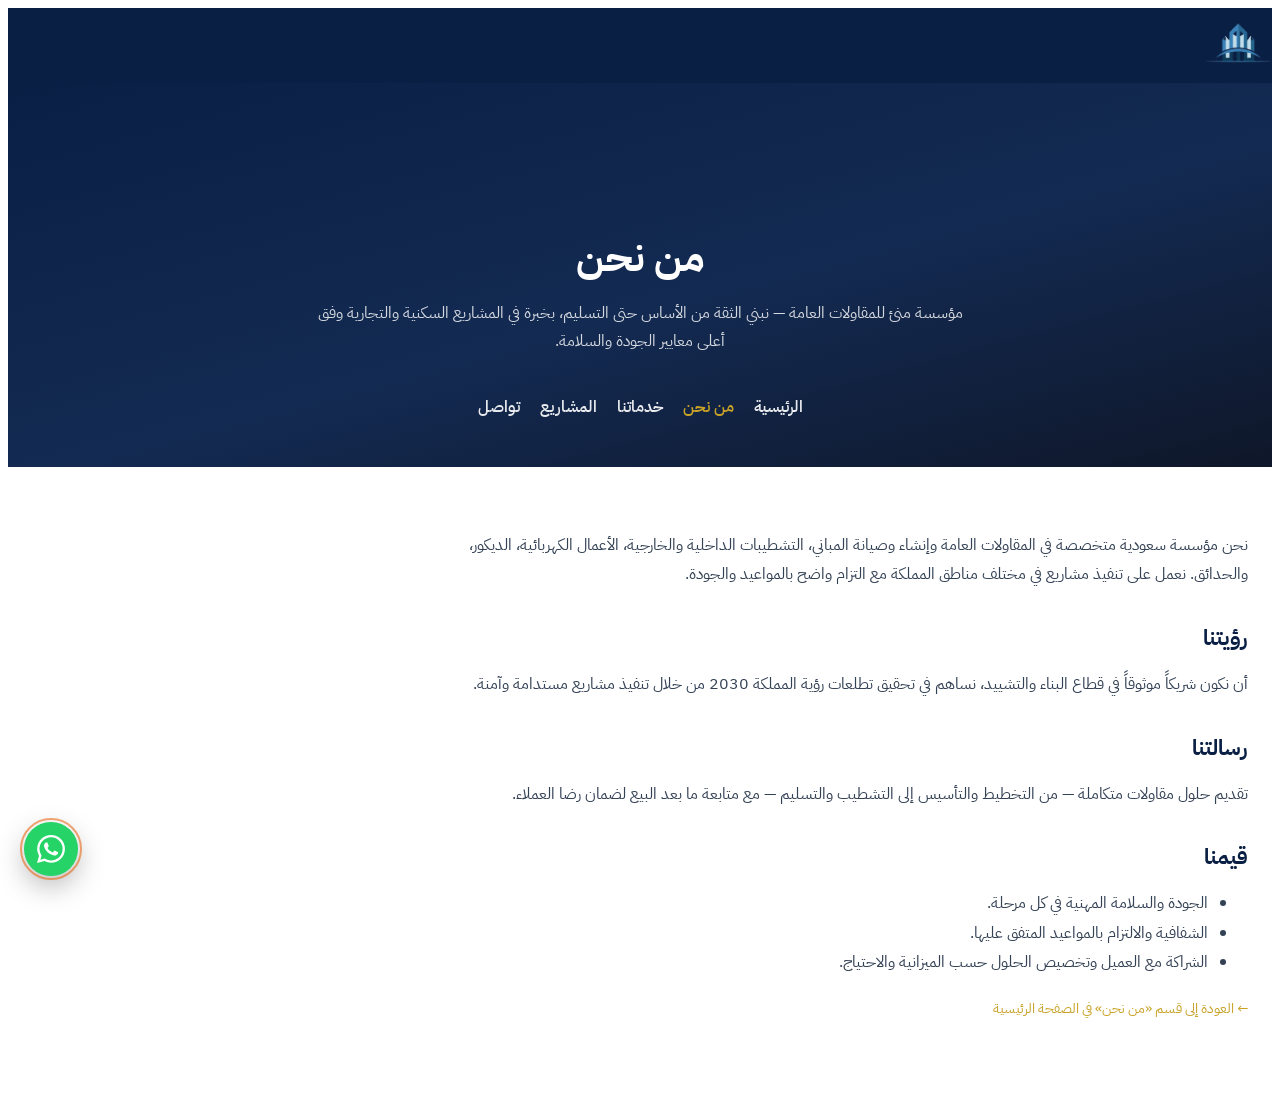
==== about.html @ cb166748 "Update index.html, robots.txt, sitemap.xml, CSS, and JS files for improved structure and accessibili" ====
<!DOCTYPE html>
<html lang="ar" dir="rtl" data-bs-theme="light">
  <head>
    <meta charset="UTF-8">
    <meta name="viewport" content="width=device-width, initial-scale=1">
    <title>من نحن | مؤسسة منئ للمقاولات العامة</title>
    <meta name="description" content="تعرف على مؤسسة منئ للمقاولات العامة — رؤيتنا، رسالتنا، قيمنا، وفريق العمل في المملكة العربية السعودية.">
    <meta name="description" lang="en" content="About Mani Foundation for General Contracting — vision, mission, values, and team in Saudi Arabia.">
    <link rel="canonical" href="about.html">
    <meta property="og:title" content="من نحن — مؤسسة منئ للمقاولات العامة">
    <meta property="og:description" content="شريكك الموثوق في البناء والتشييد — جودة، التزام، وشمولية في الخدمة.">
    <meta property="og:image" content="assets/imgs/munya/project-building-exterior.jpeg">
    <link rel="shortcut icon" type="image/x-icon" href="images/logo.png">
    <link href="https://fonts.googleapis.com/css2?family=IBM+Plex+Sans+Arabic:wght@400;500;600;700&display=swap" rel="stylesheet">
    <link href="assets/css/munya-site.css?v=2.4.1" rel="stylesheet">
    <link href="assets/css/munya-a11y.css?v=1.0.0" rel="stylesheet">
    <link href="assets/css/munya-subpage.css?v=1.0.0" rel="stylesheet">
  </head>
  <body>
    <a class="munya-skip-link" href="#main">تخطي إلى المحتوى الرئيسي</a>
    <header class="munya-sub-header">
      <div class="container-fluid munya-shell munya-sub-header__inner">
        <a class="munya-sub-header__logo" href="index.html">
          <img src="assets/imgs/munya/logo.png" alt="مؤسسة منئ للمقاولات العامة" width="140" height="46" loading="eager">
        </a>
      </div>
    </header>
    <main id="main">
      <section class="munya-page-hero">
        <div class="container munya-shell">
          <h1 class="munya-page-hero__title">من نحن</h1>
          <p class="munya-page-hero__lead">مؤسسة منئ للمقاولات العامة — نبني الثقة من الأساس حتى التسليم، بخبرة في المشاريع السكنية والتجارية وفق أعلى معايير الجودة والسلامة.</p>
          <nav class="munya-subpage-nav" aria-label="صفحات الموقع">
            <a href="index.html">الرئيسية</a>
            <a href="about.html" aria-current="page">من نحن</a>
            <a href="services.html">خدماتنا</a>
            <a href="projects.html">المشاريع</a>
            <a href="contact.html">تواصل</a>
          </nav>
        </div>
      </section>
      <div class="munya-subpage-content">
        <div class="container munya-shell">
          <p>نحن مؤسسة سعودية متخصصة في المقاولات العامة وإنشاء وصيانة المباني، التشطيبات الداخلية والخارجية، الأعمال الكهربائية، الديكور، والحدائق. نعمل على تنفيذ مشاريع في مختلف مناطق المملكة مع التزام واضح بالمواعيد والجودة.</p>
          <h2>رؤيتنا</h2>
          <p>أن نكون شريكاً موثوقاً في قطاع البناء والتشييد، نساهم في تحقيق تطلعات رؤية المملكة 2030 من خلال تنفيذ مشاريع مستدامة وآمنة.</p>
          <h2>رسالتنا</h2>
          <p>تقديم حلول مقاولات متكاملة — من التخطيط والتأسيس إلى التشطيب والتسليم — مع متابعة ما بعد البيع لضمان رضا العملاء.</p>
          <h2>قيمنا</h2>
          <ul>
            <li>الجودة والسلامة المهنية في كل مرحلة.</li>
            <li>الشفافية والالتزام بالمواعيد المتفق عليها.</li>
            <li>الشراكة مع العميل وتخصيص الحلول حسب الميزانية والاحتياج.</li>
          </ul>
          <p><a class="munya-page-hero__back" href="index.html#about">← العودة إلى قسم «من نحن» في الصفحة الرئيسية</a></p>
        </div>
      </div>
    </main>
    <a class="munya-fab-wa munya-wa-link munya-wa-link--prefill" href="https://wa.me/966558533792" target="_blank" rel="noopener noreferrer" aria-label="تواصل عبر واتساب">
      <span class="munya-fab-wa__pulse" aria-hidden="true"></span>
      <svg width="28" height="28" viewBox="0 0 24 24" fill="currentColor" aria-hidden="true"><path d="M17.472 14.382c-.297-.149-1.758-.867-2.03-.967-.273-.099-.471-.148-.67.15-.197.297-.767.966-.94 1.164-.173.199-.347.223-.644.075-.297-.15-1.255-.463-2.39-1.475-.883-.788-1.48-1.761-1.653-2.059-.173-.297-.018-.458.13-.606.134-.133.298-.347.446-.52.149-.174.198-.298.298-.497.099-.198.05-.371-.025-.52-.075-.149-.669-1.612-.916-2.207-.242-.579-.487-.5-.669-.51-.173-.008-.371-.01-.57-.01-.198 0-.52.074-.792.372-.272.297-1.04 1.016-1.04 2.479 0 1.462 1.065 2.875 1.213 3.074.149.198 2.096 3.2 5.077 4.487.709.306 1.262.489 1.694.625.712.227 1.36.195 1.871.118.571-.085 1.758-.719 2.006-1.413.248-.694.248-1.289.173-1.413-.074-.124-.272-.198-.57-.347m-5.421 7.403h-.004a9.87 9.87 0 01-5.031-1.378l-.361-.214-3.741.982.998-3.648-.235-.374a9.86 9.86 0 01-1.51-5.26c.001-5.45 4.436-9.884 9.888-9.884 2.64 0 5.122 1.03 6.988 2.898a9.825 9.825 0 012.893 6.994c-.003 5.45-4.435 9.884-9.884 9.884m8.413-18.297A11.815 11.815 0 0012.05 0C5.495 0 .16 5.335.157 11.892c0 2.096.547 4.142 1.588 5.945L.057 24l6.305-1.654a11.882 11.882 0 005.683 1.448h.005c6.554 0 11.89-5.335 11.893-11.893a11.821 11.821 0 00-3.48-8.413z"/></svg>
    </a>
    <script src="assets/js/vendor/jquery-3.7.1.min.js"></script>
    <script src="assets/js/munya-site.js?v=2.5.1"></script>
  </body>
</html>
---- assets/css/munya-site.css ----
/* Munya General Contracting Establishment — design system (Tailwind-scale tokens) */
:root {
  --munya-primary: #0a1f44;
  --munya-primary-deep: #061528;
  --munya-gold: #c9a227;
  --munya-gold-light: #e8c547;
  --munya-gold-gradient: linear-gradient(135deg, #c9a227, #e8c547);
  --munya-cta: #e85d04;
  --munya-neutral-bg: #f5f5f0;
  --munya-dark: #0d0d0d;
  --munya-accent: var(--munya-gold);
  --munya-accent-dark: #a8841a;
  --munya-navy: var(--munya-primary);
  --munya-navy-deep: var(--munya-primary-deep);
  --munya-muted: #6b7280;
  --munya-font-ar: "IBM Plex Sans Arabic", sans-serif;
  --munya-font-en: "Inter", sans-serif;
  --munya-font: var(--munya-font-ar);
  --munya-shadow-gold: 0 14px 40px rgba(201, 162, 39, 0.38);
  --munya-section-y: clamp(6rem, 10vw, 8rem);
  --munya-shell-max: 80rem;
  --munya-shell-px: 1.5rem;
}

main .container,
.munya-shell.container {
  max-width: var(--munya-shell-max);
  padding-inline: var(--munya-shell-px);
}

.munya-h-section,
.munya-intro__title,
.munya-values__title,
.munya-feature-card__title,
.munya-about__title,
.munya-portfolio__title,
.munya-contact__title,
.munya-contact-dark__title,
.munya-bento__title,
.munya-services__title,
.munya-why__title,
.munya-trust__title {
  font-family: var(--munya-font-ar);
  font-weight: 700;
  font-size: clamp(2rem, 3.5vw, 3.125rem);
  letter-spacing: -0.03em;
  line-height: 1.15;
}

/* Travila template uses Manrope on header links — align with site typography */
.header.munya-header .main-menu li a,
.mobile-header-active .mobile-menu li a,
.mobile-header-active .mobile-header-top .card-info p,
.mobile-header-active .btn-black {
  font-family: var(--munya-font) !important;
}

.munya-logo-img {
  display: block;
  width: auto;
  height: auto;
  max-height: 52px;
  max-width: min(180px, 42vw);
  object-fit: contain;
}

.munya-logo-img--header {
  max-height: 48px;
  max-width: 120px;
}

.munya-logo-img--mobile {
  max-height: 46px;
  max-width: 140px;
}

.munya-logo-img--footer {
  max-height: 58px;
  max-width: 200px;
}

.header .header-logo a,
.mobile-header-logo a {
  line-height: 0;
}

.munya-header .header-logo .logo-text {
  font-weight: 800;
  font-size: 1.05rem;
  line-height: 1.35;
  color: inherit;
  max-width: 220px;
}

/* ——— Header ——— */
.header.munya-header {
  position: fixed;
  top: 0;
  left: 0;
  width: 100%;
  z-index: 1000;
  background: transparent !important;
  border: none !important;
  box-shadow: none !important;
  transition: background 0.35s ease, box-shadow 0.35s ease, border-color 0.35s ease;
}

.header.munya-header .top-bar {
  display: none;
}

.munya-header-main {
  background: transparent;
  transition: background 0.35s ease, backdrop-filter 0.35s ease;
  padding-top: 0.65rem;
  padding-bottom: 0.65rem;
}

.header.munya-header.munya-header--scrolled,
.header.munya-header.stick {
  background: rgba(10, 31, 68, 0.82) !important;
  backdrop-filter: blur(14px) saturate(1.2);
  -webkit-backdrop-filter: blur(14px) saturate(1.2);
  box-shadow: 0 8px 32px rgba(0, 0, 0, 0.28) !important;
  border-bottom: 1px solid rgba(201, 162, 39, 0.22) !important;
}

.header.munya-header.munya-header--scrolled .munya-header-main,
.header.munya-header.stick .munya-header-main {
  background: transparent;
  backdrop-filter: none;
}

.header.munya-header:not(.munya-header--scrolled):not(.stick) .munya-header-main {
  backdrop-filter: blur(12px);
  -webkit-backdrop-filter: blur(12px);
  background: rgba(10, 31, 68, 0.35);
}

.sticky-bar.stick.munya-header {
  background: rgba(10, 31, 68, 0.88) !important;
  backdrop-filter: blur(14px);
}

.munya-brand {
  text-decoration: none;
  color: #fff;
  line-height: 1.25;
}

.munya-brand__icon {
  display: flex;
  align-items: center;
  justify-content: center;
  width: 2.75rem;
  height: 2.75rem;
  border-radius: 0.65rem;
  color: var(--munya-gold-light);
  background: rgba(201, 162, 39, 0.12);
  border: 1px solid rgba(201, 162, 39, 0.35);
  flex-shrink: 0;
}

.munya-icon-building {
  display: block;
}

.munya-brand__logo-fallback {
  display: none !important;
}

.munya-brand__text {
  display: none;
  font-family: var(--munya-font-ar);
  font-weight: 700;
  font-size: 1.05rem;
  color: #fff;
  line-height: 1.35;
  max-width: 11rem;
  letter-spacing: -0.02em;
}

.munya-brand__sub {
  display: block;
  font-weight: 500;
  font-size: 0.8125rem;
  color: rgba(255, 255, 255, 0.82);
}

@media (min-width: 576px) {
  .munya-brand__text {
    display: block;
  }
}

.munya-header .header-logo a.munya-brand {
  line-height: 1.25;
}

.munya-nav.main-menu > li > a {
  font-family: var(--munya-font-ar) !important;
  font-weight: 500 !important;
  font-size: 0.9375rem !important;
  color: rgba(255, 255, 255, 0.92) !important;
  letter-spacing: -0.01em;
}

.munya-nav.main-menu > li > a:hover,
.munya-nav.main-menu > li > a.active {
  color: var(--munya-accent) !important;
}

.munya-header-actions {
  display: flex;
  align-items: center;
  gap: 12px;
  flex-shrink: 0;
}

.munya-btn-cta {
  font-family: var(--munya-font-ar);
  font-weight: 600;
  font-size: 0.875rem;
  padding: 0.7rem 1.35rem;
  border-radius: 999px;
  background: var(--munya-gold-gradient);
  color: var(--munya-primary-deep) !important;
  border: 1px solid rgba(255, 255, 255, 0.12);
  text-decoration: none;
  white-space: nowrap;
  transition: transform 0.25s ease, box-shadow 0.25s ease, filter 0.25s ease;
  box-shadow: 0 4px 18px rgba(201, 162, 39, 0.25);
}

.munya-btn-cta:hover {
  color: var(--munya-dark) !important;
  transform: translateY(-3px);
  box-shadow: var(--munya-shadow-gold);
  filter: brightness(1.05);
}

html[dir="rtl"] .header.munya-header .main-header .header-right {
  min-width: 0 !important;
  width: auto !important;
}

/* ——— Hero ——— */
.munya-hero {
  position: relative;
  min-height: 100vh;
  min-height: 100svh;
  display: flex;
  align-items: center;
  overflow: hidden;
  margin: 0;
  padding: 0;
}

.munya-hero__bg {
  position: absolute;
  inset: 0;
  background-size: cover;
  background-position: center;
  background-repeat: no-repeat;
  transform: scale(1);
}

.munya-hero__overlay {
  position: absolute;
  inset: 0;
  background:
    linear-gradient(to top, rgba(13, 13, 13, 0.95) 0%, rgba(13, 13, 13, 0.55) 38%, rgba(10, 31, 68, 0.35) 100%),
    linear-gradient(115deg, rgba(10, 31, 68, 0.75) 0%, rgba(10, 31, 68, 0.25) 55%, transparent 100%);
}

.munya-hero__pattern {
  position: absolute;
  inset: 0;
  z-index: 1;
  opacity: 0.05;
  pointer-events: none;
}

.munya-hero__content {
  position: relative;
  z-index: 2;
  text-align: right;
  padding-top: clamp(6rem, 14vh, 9rem);
  padding-bottom: clamp(4.5rem, 10vh, 6rem);
  max-width: 46rem;
  margin-inline-start: 0;
  margin-inline-end: auto;
}

.munya-hero__eyebrow,
.munya-hero__badge {
  font-family: var(--munya-font-ar);
  font-size: 0.8125rem;
  font-weight: 500;
  letter-spacing: 0.01em;
  color: var(--munya-gold-light);
  margin-bottom: 1.25rem;
}

.munya-hero__badge {
  display: inline-flex;
  align-items: center;
  padding: 0.45rem 0.9rem;
  border-radius: 999px;
  background: rgba(10, 31, 68, 0.55);
  border: 1px solid rgba(201, 162, 39, 0.45);
  backdrop-filter: blur(6px);
}

.munya-hero__title {
  font-family: var(--munya-font-ar);
  font-size: clamp(2.25rem, 5.5vw, 4rem);
  font-weight: 700;
  line-height: 1.12;
  letter-spacing: -0.035em;
  color: #fff;
  margin-bottom: 1.5rem;
  max-width: 14ch;
}

.munya-hero__title::after {
  content: "";
  display: block;
  width: 5rem;
  height: 4px;
  margin-top: 1.25rem;
  border-radius: 999px;
  background: var(--munya-gold-gradient);
}

.munya-hero__lead {
  font-family: var(--munya-font-ar);
  font-weight: 400;
  font-size: clamp(1rem, 2vw, 1.125rem);
  line-height: 1.85;
  color: rgba(255, 255, 255, 0.88);
  margin-bottom: 2.25rem;
  max-width: 38rem;
}

.munya-hero__actions {
  display: flex;
  flex-wrap: wrap;
  gap: 0.75rem 1rem;
  align-items: center;
}

.munya-btn-primary {
  font-family: var(--munya-font-ar);
  font-weight: 600;
  font-size: 0.9375rem;
  padding: 0.9rem 1.75rem;
  border-radius: 999px;
  background: var(--munya-gold-gradient);
  color: var(--munya-primary-deep) !important;
  border: 1px solid rgba(255, 255, 255, 0.1);
  text-decoration: none;
  transition: transform 0.25s ease, box-shadow 0.25s ease;
  box-shadow: 0 6px 22px rgba(201, 162, 39, 0.3);
}

.munya-btn-primary:hover {
  color: var(--munya-dark) !important;
  transform: translateY(-3px);
  box-shadow: var(--munya-shadow-gold);
}

.munya-btn-outline {
  font-family: var(--munya-font-ar);
  font-weight: 600;
  font-size: 0.9375rem;
  padding: 0.85rem 1.65rem;
  border-radius: 999px;
  background: transparent;
  color: #fff !important;
  border: 1.5px solid var(--munya-gold);
  text-decoration: none;
  transition: border-color 0.2s ease, background 0.2s ease, transform 0.2s ease;
}

.munya-btn-outline:hover {
  border-color: var(--munya-gold-light);
  background: rgba(201, 162, 39, 0.12);
  color: #fff !important;
  transform: translateY(-2px);
}

.munya-scroll-indicator {
  position: absolute;
  z-index: 3;
  bottom: 1.75rem;
  left: 50%;
  transform: translateX(-50%);
  display: flex;
  flex-direction: column;
  align-items: center;
  gap: 0.35rem;
  color: rgba(255, 255, 255, 0.75);
  text-decoration: none;
  transition: color 0.2s ease, transform 0.2s ease;
  animation: munya-scroll-bob 2.2s ease-in-out infinite;
}

.munya-scroll-indicator:hover {
  color: var(--munya-gold-light);
}

.munya-scroll-indicator__line {
  width: 1px;
  height: 2.5rem;
  background: linear-gradient(to bottom, transparent, rgba(201, 162, 39, 0.85));
}

@keyframes munya-scroll-bob {
  0%,
  100% {
    transform: translateX(-50%) translateY(0);
  }
  50% {
    transform: translateX(-50%) translateY(6px);
  }
}

.munya-fab-wa {
  position: fixed;
  z-index: 1100;
  bottom: 1.5rem;
  left: 1.5rem;
  width: 3.35rem;
  height: 3.35rem;
  border-radius: 50%;
  display: flex;
  align-items: center;
  justify-content: center;
  background: #25d366;
  color: #fff;
  box-shadow: 0 10px 28px rgba(0, 0, 0, 0.28);
  text-decoration: none;
  transition: transform 0.2s ease, box-shadow 0.2s ease;
}

.munya-fab-wa:hover {
  transform: scale(1.06);
  box-shadow: 0 14px 36px rgba(37, 211, 102, 0.45);
  color: #fff;
}

.munya-fab-wa__pulse {
  position: absolute;
  inset: -4px;
  border-radius: 50%;
  border: 2px solid rgba(232, 93, 4, 0.55);
  animation: munya-wa-pulse 2s ease-out infinite;
  pointer-events: none;
}

@keyframes munya-wa-pulse {
  0% {
    transform: scale(1);
    opacity: 0.85;
  }
  100% {
    transform: scale(1.35);
    opacity: 0;
  }
}

@media (max-width: 575px) {
  .munya-hero__actions {
    flex-direction: column;
    align-items: stretch;
  }

  .munya-btn-primary,
  .munya-btn-outline {
    text-align: center;
    justify-content: center;
  }
}

.munya-stat-bar {
  display: flex;
  flex-wrap: wrap;
  gap: 1.5rem 2.5rem;
  margin-top: 2rem;
}

.munya-stat-bar .stat-item strong {
  display: block;
  font-size: 1.75rem;
  color: var(--munya-accent);
}

.munya-section {
  padding: var(--munya-section-y) 0;
}

.munya-section--band {
  background-color: var(--bs-background-2);
}

.munya-section-head {
  margin-bottom: 2.5rem;
}

.munya-section-lead {
  max-width: 46rem;
  margin-inline: auto;
  line-height: 1.85;
}

/* Introduction */
.munya-intro {
  background: var(--munya-neutral-bg);
  border-top: 1px solid rgba(10, 31, 68, 0.06);
  border-bottom: 1px solid rgba(10, 31, 68, 0.06);
}

[data-bs-theme="dark"] .munya-intro {
  background: var(--munya-neutral-bg);
  border-top-color: rgba(10, 31, 68, 0.08);
  border-bottom-color: rgba(10, 31, 68, 0.08);
}

.munya-intro .neutral-1000 {
  color: #0f172a !important;
}

.munya-intro__title {
  font-family: var(--munya-font-ar);
  font-weight: 700;
  font-size: clamp(2rem, 3.5vw, 3.125rem);
  letter-spacing: -0.03em;
  line-height: 1.15;
  margin: 1.15rem 0 1.75rem;
  max-width: 18ch;
}

.munya-intro__points {
  list-style: none;
  margin: 0 0 1.5rem;
  padding: 0;
  display: flex;
  flex-direction: column;
  gap: 1.25rem;
}

.munya-intro__points li {
  display: flex;
  align-items: flex-start;
  gap: 1rem;
  text-align: right;
}

.munya-intro__icon {
  flex-shrink: 0;
  display: flex;
  align-items: center;
  justify-content: center;
  width: 44px;
  height: 44px;
  border-radius: 12px;
  background: rgba(201, 162, 39, 0.14);
  color: #9a7518;
}

.munya-intro__label {
  display: block;
  font-family: var(--munya-font-ar);
  font-weight: 700;
  font-size: 1rem;
  color: #0f172a;
  margin-bottom: 0.25rem;
}

.munya-intro__points p {
  font-family: var(--munya-font-ar);
  font-size: 1.125rem;
  line-height: 1.65;
  color: #475569;
}

.munya-intro__signoff {
  font-family: "Cairo", "Tajawal", sans-serif;
  font-size: 0.9375rem;
  color: #64748b;
  margin: 0;
  padding-top: 0.5rem;
  border-top: 1px solid rgba(15, 23, 42, 0.08);
  max-width: 20rem;
}

.munya-intro__media {
  margin: 0;
  border-radius: 16px;
  overflow: hidden;
  box-shadow: 0 20px 50px rgba(15, 23, 42, 0.12);
  aspect-ratio: 4 / 3;
}

.munya-intro__media img {
  width: 100%;
  height: 100%;
  object-fit: cover;
  display: block;
}

@media (max-width: 991px) {
  .munya-intro__title {
    max-width: none;
  }

  .munya-intro__media {
    margin-top: 0.5rem;
  }
}

/* Values — horizontal scroll (contained) / grid on wide screens */
.munya-values {
  background: #ffffff;
  border-top: 1px solid rgba(10, 31, 68, 0.06);
  padding-bottom: calc(var(--munya-section-y) * 0.85);
  overflow-x: clip;
  max-width: 100%;
}

.munya-values__eyebrow {
  display: inline-block;
  font-family: var(--munya-font-ar);
  font-size: 0.8125rem;
  font-weight: 600;
  letter-spacing: 0.06em;
  text-transform: uppercase;
  color: var(--munya-gold);
  margin-bottom: 0.5rem;
}

.munya-values__head {
  margin-bottom: 2.75rem;
}

.munya-values__title {
  font-family: var(--munya-font-ar);
  font-weight: 700;
  font-size: clamp(2rem, 3.5vw, 3.125rem);
  letter-spacing: -0.03em;
  line-height: 1.15;
  color: var(--munya-navy);
  margin: 1.15rem 0 0.65rem;
}

.munya-values__subtitle {
  font-family: var(--munya-font-ar);
  font-size: 1.125rem;
  color: #64748b;
  margin: 0 auto;
  max-width: 28rem;
}

.munya-values-scroll {
  overflow-x: auto;
  overflow-y: hidden;
  -webkit-overflow-scrolling: touch;
  scroll-snap-type: x proximity;
  scroll-padding-inline: var(--munya-shell-px);
  padding-bottom: 0.5rem;
  margin-top: 0.5rem;
  scrollbar-width: thin;
  scrollbar-color: rgba(201, 162, 39, 0.5) transparent;
  width: 100%;
  max-width: 100%;
}

.munya-values-scroll__track {
  display: flex;
  gap: 1.25rem;
  padding-inline: max(var(--munya-shell-px), calc((100% - var(--munya-shell-max)) / 2 + var(--munya-shell-px)));
  padding-block: 0.25rem 1rem;
  width: max-content;
  min-width: min(100%, max-content);
}

.munya-value-slide {
  position: relative;
  flex: 0 0 min(320px, 82vw);
  scroll-snap-align: start;
  background: var(--munya-neutral-bg);
  border: 1px solid rgba(10, 31, 68, 0.08);
  border-radius: 1.25rem;
  padding: 2rem 1.75rem 1.75rem;
  text-align: right;
  transition: transform 0.28s ease, box-shadow 0.28s ease, border-color 0.28s ease;
  box-shadow: 0 8px 28px rgba(10, 31, 68, 0.06);
  overflow: hidden;
}

.munya-value-slide::after {
  content: "";
  position: absolute;
  inset-inline: 1.75rem;
  bottom: 0;
  height: 3px;
  border-radius: 3px 3px 0 0;
  background: var(--munya-gold-gradient);
  transform: scaleX(0);
  transform-origin: center;
  transition: transform 0.28s ease;
}

.munya-value-slide:hover {
  transform: translateY(-6px);
  box-shadow: 0 20px 48px rgba(10, 31, 68, 0.12);
  border-color: rgba(201, 162, 39, 0.35);
}

.munya-value-slide:hover::after {
  transform: scaleX(1);
}

.munya-value-slide__num {
  position: absolute;
  top: 0.75rem;
  inset-inline-start: 1rem;
  font-family: var(--munya-font-en);
  font-size: 3.5rem;
  font-weight: 700;
  line-height: 1;
  color: rgba(10, 31, 68, 0.06);
  pointer-events: none;
  user-select: none;
}

.munya-value-slide__icon {
  display: inline-flex;
  align-items: center;
  justify-content: center;
  width: 3rem;
  height: 3rem;
  border-radius: 0.75rem;
  margin-bottom: 1.15rem;
  background: rgba(201, 162, 39, 0.14);
  color: var(--munya-gold);
}

.munya-value-slide__title {
  font-family: var(--munya-font-ar);
  font-weight: 700;
  font-size: 1.25rem;
  color: var(--munya-primary);
  margin: 0 0 0.65rem;
  position: relative;
  z-index: 1;
}

.munya-value-slide__text {
  font-family: var(--munya-font-ar);
  font-size: 0.9875rem;
  line-height: 1.7;
  color: #475569;
  position: relative;
  z-index: 1;
}

.munya-values-scroll__hint {
  display: none;
  text-align: center;
  font-family: var(--munya-font-ar);
  font-size: 0.8125rem;
  color: #94a3b8;
  margin: 0;
  padding-bottom: 0.5rem;
}

@media (max-width: 767px) {
  .munya-values-scroll__hint {
    display: block;
  }
}

@media (min-width: 1280px) {
  .munya-values-scroll {
    overflow-x: visible;
    max-width: var(--munya-shell-max);
    margin-inline: auto;
    padding-inline: var(--munya-shell-px);
    scroll-snap-type: none;
  }

  .munya-values-scroll__track {
    display: grid;
    grid-template-columns: repeat(5, minmax(0, 1fr));
    gap: 1rem;
    width: 100%;
    padding-inline: 0;
  }

  .munya-value-slide {
    flex: unset;
    min-width: 0;
  }

  .munya-values-scroll__hint {
    display: none !important;
  }
}

@media (min-width: 992px) and (max-width: 1279px) {
  .munya-value-slide {
    flex: 0 0 min(280px, 38vw);
  }
}

/* Team — tabs */
.munya-team {
  background: var(--munya-neutral-bg);
  border-top: 1px solid rgba(10, 31, 68, 0.06);
}

.munya-team__title {
  font-family: var(--munya-font-ar);
  font-weight: 700;
  font-size: clamp(2rem, 3.5vw, 3.125rem);
  letter-spacing: -0.03em;
  color: var(--munya-primary);
  margin: 0 0 2rem;
}

.munya-tabs__list {
  display: flex;
  flex-wrap: wrap;
  gap: 0.5rem;
  justify-content: center;
  margin-bottom: 2rem;
  padding: 0.35rem;
  border-radius: 999px;
  background: rgba(10, 31, 68, 0.06);
  width: fit-content;
  margin-inline: auto;
}

.munya-tabs__tab {
  font-family: var(--munya-font-ar);
  font-weight: 600;
  font-size: 0.9375rem;
  padding: 0.65rem 1.35rem;
  border: none;
  border-radius: 999px;
  background: transparent;
  color: #64748b;
  cursor: pointer;
  transition: background 0.2s ease, color 0.2s ease, box-shadow 0.2s ease;
}

.munya-tabs__tab[aria-selected="true"] {
  background: #ffffff;
  color: var(--munya-primary);
  box-shadow: 0 4px 16px rgba(10, 31, 68, 0.1);
}

.munya-tabs__panel {
  max-width: 42rem;
  margin-inline: auto;
  text-align: right;
}

.munya-mgmt-list {
  list-style: none;
  margin: 0;
  padding: 0;
  counter-reset: munya-mgmt;
}

.munya-mgmt-list li {
  counter-increment: munya-mgmt;
  position: relative;
  padding: 1.1rem 0 1.1rem 0;
  padding-inline-start: 3.25rem;
  font-family: var(--munya-font-ar);
  font-size: 1.0625rem;
  line-height: 1.65;
  color: #334155;
  border-bottom: 1px solid rgba(10, 31, 68, 0.08);
}

.munya-mgmt-list li::before {
  content: counter(munya-mgmt, decimal-leading-zero);
  position: absolute;
  inset-inline-start: 0;
  top: 50%;
  transform: translateY(-50%);
  width: 2.25rem;
  height: 2.25rem;
  display: flex;
  align-items: center;
  justify-content: center;
  border-radius: 50%;
  font-family: var(--munya-font-en);
  font-size: 0.8125rem;
  font-weight: 700;
  color: var(--munya-primary);
  background: rgba(201, 162, 39, 0.18);
  border: 1px solid rgba(201, 162, 39, 0.35);
}

.munya-team-emp__tagline {
  font-family: var(--munya-font-ar);
  font-weight: 700;
  font-size: 1.125rem;
  color: var(--munya-gold);
  margin-bottom: 1.5rem;
  text-align: center;
}

.munya-emp-grid {
  list-style: none;
  margin: 0;
  padding: 0;
  display: grid;
  grid-template-columns: repeat(2, minmax(0, 1fr));
  gap: 1rem;
}

.munya-emp-grid__item {
  display: flex;
  flex-direction: column;
  align-items: flex-start;
  gap: 0.75rem;
  padding: 1.25rem;
  border-radius: 1rem;
  background: #ffffff;
  border: 1px solid rgba(10, 31, 68, 0.08);
  font-family: var(--munya-font-ar);
  font-size: 0.9375rem;
  line-height: 1.6;
  color: #475569;
}

.munya-emp-grid__icon {
  display: flex;
  align-items: center;
  justify-content: center;
  width: 2.75rem;
  height: 2.75rem;
  border-radius: 0.65rem;
  background: rgba(10, 31, 68, 0.06);
  color: var(--munya-gold);
}

@media (max-width: 575px) {
  .munya-emp-grid {
    grid-template-columns: 1fr;
  }
}

.munya-feature-card {
  background: #ffffff;
  border-radius: 16px;
  padding: clamp(1.75rem, 3vw, 2.5rem);
  text-align: right;
  border: 1px solid rgba(10, 22, 40, 0.08);
  box-shadow: 0 10px 36px rgba(10, 22, 40, 0.06);
  height: 100%;
}

.munya-feature-card__title {
  font-family: var(--munya-font-ar);
  font-weight: 800;
  font-size: clamp(1.375rem, 2.5vw, 1.75rem);
  color: var(--munya-navy);
  margin: 0 0 0.75rem;
  padding-bottom: 0.65rem;
  position: relative;
  display: inline-block;
}

.munya-feature-card__title::after {
  content: "";
  position: absolute;
  inset-inline-start: 0;
  bottom: 0;
  width: 3rem;
  height: 3px;
  border-radius: 3px;
  background: var(--munya-accent);
}

.munya-feature-card__tagline {
  font-family: var(--munya-font-ar);
  font-size: 1rem;
  font-weight: 500;
  color: #64748b;
  margin: -0.25rem 0 1.25rem;
}

.munya-icon-list {
  list-style: none;
  margin: 1.25rem 0 0;
  padding: 0;
  display: flex;
  flex-direction: column;
  gap: 0.85rem;
}

.munya-icon-list li {
  display: flex;
  align-items: center;
  gap: 0.75rem;
  font-family: var(--munya-font-ar);
  font-size: 1.0625rem;
  font-weight: 500;
  color: #334155;
  line-height: 1.4;
}

.munya-icon-list__icon {
  flex-shrink: 0;
  display: inline-flex;
  align-items: center;
  justify-content: center;
  width: 36px;
  height: 36px;
  border-radius: 10px;
  background: rgba(10, 22, 40, 0.06);
  color: var(--munya-navy);
}

/* Bento — why clients trust us */
.munya-bento-section {
  background: var(--munya-neutral-bg);
  border-top: 1px solid rgba(10, 31, 68, 0.06);
}

.munya-bento__head {
  margin-bottom: clamp(2rem, 4vw, 3rem);
}

.munya-bento__title {
  font-family: var(--munya-font-ar);
  font-weight: 700;
  font-size: clamp(2rem, 3.5vw, 3.125rem);
  letter-spacing: -0.03em;
  color: var(--munya-primary);
  margin: 0 0 0.65rem;
}

.munya-bento__subtitle {
  font-family: var(--munya-font-ar);
  font-size: 1.0625rem;
  line-height: 1.7;
  color: #64748b;
  margin: 0 auto;
  max-width: 36rem;
}

.munya-bento {
  display: grid;
  grid-template-columns: repeat(12, minmax(0, 1fr));
  gap: 1.15rem;
}

.munya-bento__tile {
  border-radius: 1.25rem;
  overflow: hidden;
  min-height: 11rem;
}

.munya-bento__tile--lg {
  grid-column: 1 / -1;
  min-height: clamp(240px, 38vw, 320px);
}

.munya-bento__tile--sm {
  grid-column: span 6;
  display: flex;
  flex-direction: column;
  justify-content: flex-end;
  text-align: right;
  padding: 1.5rem 1.35rem;
  background: #ffffff;
  border: 1px solid rgba(10, 31, 68, 0.08);
  box-shadow: 0 12px 36px rgba(10, 31, 68, 0.06);
  transition: transform 0.28s ease, box-shadow 0.28s ease, border-color 0.28s ease;
}

.munya-bento__tile--sm:hover {
  transform: translateY(-5px);
  border-color: rgba(201, 162, 39, 0.45);
  box-shadow: 0 20px 48px rgba(10, 31, 68, 0.12);
}

.munya-bento__visual {
  position: relative;
  width: 100%;
  height: 100%;
  min-height: inherit;
}

.munya-bento__visual img {
  position: absolute;
  inset: 0;
  width: 100%;
  height: 100%;
  object-fit: cover;
  transition: transform 0.6s ease;
}

.munya-bento__tile--lg:hover .munya-bento__visual img {
  transform: scale(1.05);
}

.munya-bento__shade {
  position: absolute;
  inset: 0;
  background: linear-gradient(to top, rgba(13, 13, 13, 0.88) 0%, rgba(10, 31, 68, 0.35) 55%, transparent 100%);
}

.munya-bento__content {
  position: absolute;
  inset-inline: 0;
  bottom: 0;
  z-index: 1;
  padding: 1.75rem 1.5rem;
  text-align: right;
}

.munya-bento__heading {
  font-family: var(--munya-font-ar);
  font-weight: 700;
  font-size: clamp(1.15rem, 2vw, 1.45rem);
  color: #ffffff;
  margin: 0 0 0.4rem;
}

.munya-bento__tile--sm .munya-bento__heading {
  color: var(--munya-primary);
}

.munya-bento__text {
  font-family: var(--munya-font-ar);
  font-size: 0.9375rem;
  line-height: 1.6;
  color: rgba(255, 255, 255, 0.88);
}

.munya-bento__tile--sm .munya-bento__text {
  color: #475569;
}

.munya-bento__icon {
  display: inline-flex;
  margin-bottom: auto;
  padding-bottom: 1rem;
  color: var(--munya-gold);
}

@media (min-width: 992px) {
  .munya-bento__tile--quality {
    grid-column: 1 / 9;
    grid-row: 1;
  }

  .munya-bento__tile--deadline {
    grid-column: 9 / 13;
    grid-row: 1;
  }

  .munya-bento__tile--after {
    grid-column: 1 / 9;
    grid-row: 2;
  }

  .munya-bento__tile--custom {
    grid-column: 9 / 13;
    grid-row: 2;
  }

  .munya-bento__tile--sm {
    min-height: 13.5rem;
  }
}

@media (hover: none) {
  .munya-service-card__cta {
    opacity: 1;
    transform: none;
  }
}

@media (max-width: 575px) {
  .munya-bento__tile--sm {
    grid-column: 1 / -1;
  }
}

/* Services — 3×2 grid */
.munya-services {
  background: #ffffff;
  border-top: 1px solid rgba(10, 31, 68, 0.06);
}

.munya-services__eyebrow {
  display: inline-block;
  font-family: var(--munya-font-ar);
  font-size: 0.8125rem;
  font-weight: 600;
  color: var(--munya-gold);
  margin-bottom: 0.5rem;
}

.munya-services__title {
  margin: 0 0 0.65rem;
  color: var(--munya-primary);
}

.munya-services__lead {
  font-family: var(--munya-font-ar);
  font-size: 1.0625rem;
  color: #64748b;
  max-width: 34rem;
  margin: 0 auto 2.5rem;
  line-height: 1.7;
}

.munya-services__grid {
  display: grid;
  grid-template-columns: repeat(3, minmax(0, 1fr));
  gap: 1.15rem;
}

.munya-service-card {
  position: relative;
  border-radius: 1.15rem;
  min-height: 15.5rem;
  overflow: hidden;
  isolation: isolate;
}

.munya-service-card__bg {
  position: absolute;
  inset: 0;
  z-index: 0;
  background-image: var(--munya-svc-bg);
  background-size: cover;
  background-position: center;
  opacity: 0;
  transform: scale(1.08);
  transition: opacity 0.45s ease, transform 0.55s ease;
}

.munya-service-card::after {
  content: "";
  position: absolute;
  inset: 0;
  z-index: 1;
  background: linear-gradient(145deg, rgba(10, 31, 68, 0.92), rgba(13, 13, 13, 0.75));
  opacity: 0;
  transition: opacity 0.4s ease;
}

.munya-service-card:hover .munya-service-card__bg {
  opacity: 1;
  transform: scale(1);
}

.munya-service-card:hover::after {
  opacity: 0.72;
}

.munya-service-card__body {
  position: relative;
  z-index: 2;
  display: flex;
  flex-direction: column;
  align-items: flex-start;
  height: 100%;
  padding: 1.45rem 1.35rem;
  text-align: right;
  background: var(--munya-neutral-bg);
  border: 1px solid rgba(10, 31, 68, 0.08);
  border-radius: 1.15rem;
  transition: transform 0.4s ease, background 0.4s ease, border-color 0.4s ease, color 0.35s ease;
}

.munya-service-card:hover .munya-service-card__body {
  background: transparent;
  border-color: rgba(201, 162, 39, 0.35);
  transform: translateY(-6px);
  color: #fff;
}

.munya-service-card__icon {
  display: inline-flex;
  align-items: center;
  justify-content: center;
  width: 3rem;
  height: 3rem;
  border-radius: 0.75rem;
  margin-bottom: 1rem;
  background: rgba(201, 162, 39, 0.16);
  color: var(--munya-gold);
  transition: background 0.35s ease, color 0.35s ease;
}

.munya-service-card:hover .munya-service-card__icon {
  background: rgba(255, 255, 255, 0.12);
  color: var(--munya-gold-light);
}

.munya-service-card__title {
  font-family: var(--munya-font-ar);
  font-weight: 700;
  font-size: 1.125rem;
  color: var(--munya-primary);
  margin: 0 0 0.45rem;
  transition: color 0.35s ease;
}

.munya-service-card:hover .munya-service-card__title {
  color: #fff;
}

.munya-service-card__desc {
  font-family: var(--munya-font-ar);
  font-size: 0.875rem;
  line-height: 1.65;
  color: #64748b;
  margin: 0 0 1rem;
  flex: 1 1 auto;
  transition: color 0.35s ease;
}

.munya-service-card:hover .munya-service-card__desc {
  color: rgba(255, 255, 255, 0.82);
}

.munya-service-card__cta {
  font-family: var(--munya-font-ar);
  font-size: 0.8125rem;
  font-weight: 600;
  padding: 0.45rem 0.95rem;
  border-radius: 999px;
  text-decoration: none;
  background: var(--munya-gold-gradient);
  color: var(--munya-primary-deep) !important;
  opacity: 0;
  transform: translateY(8px);
  transition: opacity 0.35s ease, transform 0.35s ease, box-shadow 0.35s ease;
}

.munya-service-card:hover .munya-service-card__cta {
  opacity: 1;
  transform: translateY(0);
  box-shadow: 0 8px 24px rgba(201, 162, 39, 0.35);
}

.munya-service-card__cta:focus-visible {
  opacity: 1;
  transform: translateY(0);
  outline: 2px solid var(--munya-gold-light);
  outline-offset: 2px;
}

@media (max-width: 991px) {
  .munya-services__grid {
    grid-template-columns: repeat(2, minmax(0, 1fr));
  }
}

@media (max-width: 575px) {
  .munya-services__grid {
    grid-template-columns: 1fr;
  }
}

/* Stats strip */
.munya-stats {
  position: relative;
  padding: clamp(2.75rem, 5vw, 3.75rem) 0;
  background: linear-gradient(135deg, var(--munya-primary) 0%, var(--munya-primary-deep) 100%);
  overflow: hidden;
}

.munya-stats__pattern {
  position: absolute;
  inset: 0;
  opacity: 0.12;
  background-image:
    linear-gradient(30deg, rgba(201, 162, 39, 0.35) 12%, transparent 12.5%, transparent 87%, rgba(201, 162, 39, 0.35) 87.5%, rgba(201, 162, 39, 0.35)),
    linear-gradient(150deg, rgba(201, 162, 39, 0.35) 12%, transparent 12.5%, transparent 87%, rgba(201, 162, 39, 0.35) 87.5%, rgba(201, 162, 39, 0.35)),
    linear-gradient(30deg, rgba(201, 162, 39, 0.35) 12%, transparent 12.5%, transparent 87%, rgba(201, 162, 39, 0.35) 87.5%, rgba(201, 162, 39, 0.35)),
    linear-gradient(150deg, rgba(201, 162, 39, 0.35) 12%, transparent 12.5%, transparent 87%, rgba(201, 162, 39, 0.35) 87.5%, rgba(201, 162, 39, 0.35));
  background-size: 48px 84px;
  background-position: 0 0, 0 0, 24px 42px, 24px 42px;
  pointer-events: none;
}

.munya-stats__list {
  position: relative;
  z-index: 1;
  list-style: none;
  margin: 0;
  padding: 0;
  display: grid;
  grid-template-columns: repeat(2, minmax(0, 1fr));
  gap: 1.75rem 1.25rem;
}

@media (min-width: 768px) {
  .munya-stats__list {
    grid-template-columns: repeat(4, minmax(0, 1fr));
    gap: 1.25rem;
  }
}

.munya-stats__item {
  text-align: center;
  padding: 0.5rem;
}

.munya-stats__value {
  display: block;
  font-family: var(--munya-font-en);
  font-weight: 700;
  font-size: clamp(2.25rem, 4.5vw, 3.25rem);
  line-height: 1.1;
  letter-spacing: -0.03em;
  color: var(--munya-gold-light);
  margin-bottom: 0.35rem;
}

.munya-stats__value--static {
  font-family: var(--munya-font-en);
}

.munya-stats__label {
  display: block;
  font-family: var(--munya-font-ar);
  font-size: 0.9375rem;
  font-weight: 500;
  color: rgba(255, 255, 255, 0.78);
}

/* Objective + quality — dark pillars */
.munya-pillars-dark {
  padding: clamp(3rem, 5vw, 4.5rem) 0;
  background: linear-gradient(135deg, var(--munya-navy) 0%, var(--munya-navy-deep) 100%);
  border-top: 1px solid rgba(255, 255, 255, 0.06);
  border-bottom: 1px solid rgba(255, 255, 255, 0.06);
}

.munya-dark-card {
  background: rgba(255, 255, 255, 0.04);
  border: 1px solid rgba(255, 255, 255, 0.1);
  border-radius: 16px;
  padding: clamp(1.75rem, 3vw, 2.25rem);
  text-align: right;
  height: 100%;
  transition: background 0.25s ease, border-color 0.25s ease;
}

.munya-dark-card:hover {
  background: rgba(255, 255, 255, 0.07);
  border-color: rgba(201, 162, 39, 0.35);
}

.munya-dark-card__head {
  display: flex;
  align-items: center;
  gap: 1rem;
  margin-bottom: 1.15rem;
}

.munya-dark-card__icon {
  flex-shrink: 0;
  display: inline-flex;
  align-items: center;
  justify-content: center;
  width: 52px;
  height: 52px;
  border-radius: 14px;
  background: rgba(201, 162, 39, 0.15);
  color: var(--munya-accent);
}

.munya-dark-card__title {
  font-family: var(--munya-font-ar);
  font-weight: 800;
  font-size: clamp(1.25rem, 2.2vw, 1.5rem);
  line-height: 1.35;
  color: #ffffff;
}

.munya-dark-card__text {
  font-family: var(--munya-font-ar);
  font-size: 1.0625rem;
  line-height: 1.75;
  color: rgba(255, 255, 255, 0.82);
}


.munya-panel {
  background: var(--bs-background-4);
  border-radius: 16px;
  padding: clamp(1.5rem, 3vw, 2.5rem);
  text-align: right;
  border: 1px solid rgba(255, 255, 255, 0.06);
  box-shadow: 0 8px 32px rgba(0, 0, 0, 0.06);
}

[data-bs-theme="light"] .munya-panel {
  border-color: rgba(14, 14, 14, 0.07);
}

.munya-panel--wide {
  max-width: 56rem;
  margin-inline: auto;
}

.munya-panel--placeholder {
  display: flex;
  flex-direction: column;
  align-items: center;
  justify-content: center;
  min-height: 220px;
}

.munya-panel--placeholder .btn-tag-white {
  align-self: center;
}

.munya-list {
  list-style: none;
  padding: 0;
  margin: 0;
}

.munya-list li {
  position: relative;
  padding-inline-start: 1.35rem;
  margin-bottom: 0.65rem;
  line-height: 1.75;
}

.munya-list li:last-child {
  margin-bottom: 0;
}

.munya-list li::before {
  content: "";
  position: absolute;
  inset-inline-start: 0;
  top: 0.62em;
  width: 7px;
  height: 7px;
  border-radius: 50%;
  background: var(--munya-accent);
}

.munya-gallery__item {
  margin: 0;
  border-radius: 14px;
  overflow: hidden;
  aspect-ratio: 4 / 3;
  background: var(--bs-background-3);
  box-shadow: 0 10px 36px rgba(0, 0, 0, 0.1);
}

.munya-gallery__item img {
  width: 100%;
  height: 100%;
  object-fit: cover;
  display: block;
  transition: transform 0.45s ease;
}

.munya-gallery__item:hover img {
  transform: scale(1.05);
}

/* Portfolio — masonry grid */
.munya-portfolio {
  background: var(--munya-neutral-bg);
  border-top: 1px solid rgba(10, 31, 68, 0.06);
}

.munya-portfolio__head {
  margin-bottom: 1.75rem;
}

.munya-portfolio__title {
  font-family: var(--munya-font-ar);
  font-weight: 700;
  font-size: clamp(2rem, 3.5vw, 3.125rem);
  letter-spacing: -0.03em;
  color: var(--munya-primary);
  margin: 0 0 0.5rem;
}

.munya-portfolio__lead {
  font-family: var(--munya-font-ar);
  font-size: 1.0625rem;
  color: #64748b;
  margin: 0 auto;
  max-width: 32rem;
  line-height: 1.7;
}

.munya-portfolio-filters {
  display: flex;
  flex-wrap: wrap;
  justify-content: center;
  gap: 0.5rem;
  margin-bottom: 2rem;
}

.munya-portfolio-filters__btn {
  font-family: var(--munya-font-ar);
  font-size: 0.875rem;
  font-weight: 600;
  padding: 0.55rem 1.15rem;
  border-radius: 999px;
  border: 1px solid rgba(10, 31, 68, 0.12);
  background: #ffffff;
  color: #64748b;
  cursor: pointer;
  transition: background 0.25s ease, color 0.25s ease, border-color 0.25s ease, box-shadow 0.25s ease;
}

.munya-portfolio-filters__btn:hover {
  border-color: rgba(201, 162, 39, 0.45);
  color: var(--munya-primary);
}

.munya-portfolio-filters__btn.is-active {
  background: var(--munya-gold-gradient);
  border-color: transparent;
  color: var(--munya-primary-deep);
  box-shadow: 0 8px 24px rgba(201, 162, 39, 0.32);
}

.munya-projects-grid {
  display: grid;
  grid-template-columns: repeat(12, minmax(0, 1fr));
  grid-auto-rows: minmax(200px, auto);
  gap: 1rem;
}

.munya-project {
  grid-column: 1 / -1;
  min-height: 240px;
  border-radius: 1.15rem;
  overflow: hidden;
  transition: opacity 0.35s ease, transform 0.35s ease;
}

.munya-project.is-hidden {
  display: none;
}

.munya-project__link {
  position: relative;
  display: block;
  width: 100%;
  height: 100%;
  min-height: 240px;
  text-decoration: none;
  color: inherit;
}

@media (min-width: 992px) {
  .munya-project__link {
    min-height: 100%;
  }
}

.munya-project__img {
  width: 100%;
  height: 100%;
  min-height: 240px;
  object-fit: cover;
  display: block;
  transition: transform 0.55s ease;
}

.munya-project__overlay {
  position: absolute;
  inset: 0;
  display: flex;
  flex-direction: column;
  justify-content: flex-end;
  align-items: flex-start;
  padding: 1.35rem;
  text-align: right;
  background: linear-gradient(to top, rgba(13, 13, 13, 0.9) 0%, rgba(10, 31, 68, 0.25) 55%, transparent 100%);
  opacity: 0;
  transition: opacity 0.35s ease;
}

.munya-project__tag {
  font-family: var(--munya-font-ar);
  font-size: 0.75rem;
  font-weight: 600;
  padding: 0.25rem 0.65rem;
  border-radius: 999px;
  background: rgba(201, 162, 39, 0.22);
  color: var(--munya-gold-light);
  margin-bottom: 0.5rem;
}

.munya-project__title {
  font-family: var(--munya-font-ar);
  font-weight: 700;
  font-size: 1.0625rem;
  color: #fff;
  margin-bottom: 0.75rem;
  transform: translateY(6px);
  transition: transform 0.35s ease;
}

.munya-project__zoom {
  position: absolute;
  top: 1rem;
  inset-inline-start: 1rem;
  width: 2.5rem;
  height: 2.5rem;
  display: flex;
  align-items: center;
  justify-content: center;
  border-radius: 50%;
  background: rgba(255, 255, 255, 0.15);
  color: #fff;
  backdrop-filter: blur(6px);
  transform: scale(0.85);
  opacity: 0;
  transition: opacity 0.35s ease, transform 0.35s ease, background 0.35s ease;
}

.munya-project__link:hover .munya-project__img,
.munya-project__link:focus-visible .munya-project__img {
  transform: scale(1.06);
}

.munya-project__link:hover .munya-project__overlay,
.munya-project__link:focus-visible .munya-project__overlay {
  opacity: 1;
}

.munya-project__link:hover .munya-project__title,
.munya-project__link:focus-visible .munya-project__title {
  transform: translateY(0);
}

.munya-project__link:hover .munya-project__zoom,
.munya-project__link:focus-visible .munya-project__zoom {
  opacity: 1;
  transform: scale(1);
  background: rgba(201, 162, 39, 0.35);
}

@media (min-width: 992px) {
  .munya-projects-grid {
    grid-auto-rows: 200px;
  }

  .munya-project {
    grid-column: span 4;
    min-height: 0;
  }

  .munya-project__img {
    min-height: 100%;
    position: absolute;
    inset: 0;
  }

  .munya-project--tall {
    grid-column: span 5;
    grid-row: span 2;
  }

  .munya-project:nth-child(2) {
    grid-column: span 7;
  }

  .munya-project:nth-child(3) {
    grid-column: span 4;
  }

  .munya-project:nth-child(4) {
    grid-column: span 3;
  }

  .munya-project:nth-child(5) {
    grid-column: span 5;
  }

  .munya-project--wide {
    grid-column: span 7;
    grid-row: span 1;
  }
}

@media (hover: none) {
  .munya-project__overlay {
    opacity: 1;
  }

  .munya-project__title {
    transform: none;
  }

  .munya-project__zoom {
    opacity: 1;
    transform: scale(1);
  }
}

.munya-portfolio__empty {
  text-align: center;
  font-family: var(--munya-font-ar);
  color: #64748b;
  margin: 1rem 0 0;
}

.munya-portfolio__cta-wrap {
  margin-top: 2.5rem;
}

/* Clients marquee */
.munya-clients {
  padding: clamp(2rem, 4vw, 2.75rem) 0;
  background: #eef0eb;
  border-top: 1px solid rgba(10, 31, 68, 0.06);
  overflow: hidden;
}

.munya-clients__label {
  font-family: var(--munya-font-ar);
  font-size: 0.8125rem;
  font-weight: 600;
  letter-spacing: 0.04em;
  text-align: center;
  color: #94a3b8;
  margin: 0 0 1.25rem;
  text-transform: uppercase;
}

.munya-marquee {
  mask-image: linear-gradient(to right, transparent, #000 8%, #000 92%, transparent);
  -webkit-mask-image: linear-gradient(to right, transparent, #000 8%, #000 92%, transparent);
}

.munya-marquee__track {
  display: flex;
  width: max-content;
  gap: 2.5rem;
  padding-inline: 1.25rem;
  animation: munya-marquee-scroll 38s linear infinite;
}

@keyframes munya-marquee-scroll {
  0% {
    transform: translateX(0);
  }
  100% {
    transform: translateX(-50%);
  }
}

.munya-client-logo {
  flex-shrink: 0;
  font-family: var(--munya-font-ar);
  font-weight: 700;
  font-size: 1.0625rem;
  color: #94a3b8;
  padding: 0.65rem 1.25rem;
  border-radius: 0.5rem;
  border: 1px dashed rgba(148, 163, 184, 0.45);
  background: rgba(255, 255, 255, 0.45);
  transition: color 0.3s ease, border-color 0.3s ease, background 0.3s ease, transform 0.3s ease;
  white-space: nowrap;
}

.munya-client-logo:hover {
  color: var(--munya-primary);
  border-color: rgba(201, 162, 39, 0.55);
  background: #ffffff;
  transform: translateY(-2px);
}

/* Certificates grid */
.munya-certs {
  background: #ffffff;
  border-top: 1px solid rgba(10, 31, 68, 0.06);
}

.munya-certs__title {
  font-family: var(--munya-font-ar);
  font-weight: 700;
  font-size: clamp(1.5rem, 2.5vw, 2rem);
  letter-spacing: -0.02em;
  color: var(--munya-primary);
  margin: 0 0 0.4rem;
}

.munya-certs__lead {
  font-family: var(--munya-font-ar);
  font-size: 0.9375rem;
  color: #64748b;
  margin: 0 auto 2rem;
  max-width: 28rem;
  line-height: 1.65;
}

.munya-certs__grid {
  display: grid;
  grid-template-columns: repeat(2, minmax(0, 1fr));
  gap: 1rem;
}

@media (min-width: 768px) {
  .munya-certs__grid {
    grid-template-columns: repeat(4, minmax(0, 1fr));
  }
}

.munya-cert-card {
  display: flex;
  flex-direction: column;
  align-items: flex-start;
  text-align: right;
  padding: 1.25rem 1.15rem;
  border-radius: 1rem;
  background: var(--munya-neutral-bg);
  border: 1px solid rgba(10, 31, 68, 0.08);
  transition: transform 0.28s ease, box-shadow 0.28s ease, border-color 0.28s ease;
}

.munya-cert-card:hover {
  transform: translateY(-4px);
  border-color: rgba(201, 162, 39, 0.4);
  box-shadow: 0 16px 40px rgba(10, 31, 68, 0.08);
}

.munya-cert-card__icon {
  display: inline-flex;
  color: var(--munya-gold);
  margin-bottom: 0.75rem;
}

.munya-cert-card__name {
  font-family: var(--munya-font-ar);
  font-weight: 600;
  font-size: 0.875rem;
  line-height: 1.45;
  color: var(--munya-primary);
  margin: 0 0 1rem;
  flex: 1 1 auto;
}

.munya-cert-card__btn {
  font-family: var(--munya-font-ar);
  font-size: 0.75rem;
  font-weight: 600;
  padding: 0.35rem 0.85rem;
  border-radius: 999px;
  text-decoration: none;
  border: 1px solid rgba(201, 162, 39, 0.45);
  color: var(--munya-primary) !important;
  transition: background 0.2s ease, color 0.2s ease;
}

.munya-cert-card__btn:hover {
  background: var(--munya-gold-gradient);
  border-color: transparent;
  color: var(--munya-primary-deep) !important;
}

.munya-contact-box {
  border-radius: 20px;
  padding: clamp(2rem, 4vw, 3rem);
  max-width: 40rem;
  margin-inline: auto;
  border: 1px solid rgba(255, 255, 255, 0.06);
}

[data-bs-theme="light"] .munya-contact-box {
  border-color: rgba(14, 14, 14, 0.08);
}

.munya-contact-box .munya-phone,
.munya-phone {
  color: var(--munya-accent);
  text-decoration: none;
  font-weight: 700;
}

.munya-contact-box .munya-phone:hover,
.munya-phone:hover {
  color: var(--munya-accent-dark);
}

/* Contact */
.munya-contact {
  background: #ffffff;
  border-top: 1px solid rgba(10, 31, 68, 0.08);
}

.munya-contact__head {
  margin-bottom: 2.5rem;
}

.munya-contact__title {
  font-family: var(--munya-font-ar);
  font-weight: 700;
  font-size: clamp(2rem, 3.5vw, 3.125rem);
  letter-spacing: -0.03em;
  color: var(--munya-primary);
  margin: 0 0 0.5rem;
}

.munya-contact__subtitle {
  font-family: var(--munya-font-ar);
  font-size: 1.0625rem;
  color: #64748b;
  margin: 0 auto;
  max-width: 32rem;
  line-height: 1.7;
}

.munya-contact__grid {
  display: grid;
  gap: 2.5rem;
  align-items: start;
}

@media (min-width: 992px) {
  .munya-contact__grid:not(.munya-contact__grid--info-only) {
    grid-template-columns: 1fr 1.05fr;
    gap: 3rem;
  }
}

.munya-contact__grid--info-only {
  max-width: 36rem;
  margin-inline: auto;
}

.munya-contact__info--center {
  text-align: center;
}

.munya-contact__info--center .munya-contact-list li {
  justify-content: center;
  text-align: right;
}

.munya-contact__actions {
  display: flex;
  flex-wrap: wrap;
  gap: 0.75rem 1rem;
  justify-content: center;
  margin-top: 1.75rem;
}

.munya-contact__actions .munya-btn-primary,
.munya-contact__actions .munya-btn-outline {
  display: inline-flex;
  align-items: center;
  justify-content: center;
  min-width: 11.5rem;
}

.munya-contact__actions .munya-btn-outline {
  color: var(--munya-primary) !important;
  background: #ffffff;
  border: 2px solid var(--munya-primary);
  box-shadow: 0 2px 10px rgba(10, 31, 68, 0.08);
}

.munya-contact__actions .munya-btn-outline:hover {
  color: var(--munya-primary-deep) !important;
  background: rgba(10, 31, 68, 0.05);
  border-color: var(--munya-gold);
}

.munya-contact__manager {
  font-family: var(--munya-font-ar);
  font-weight: 600;
  font-size: 0.9375rem;
  color: var(--munya-gold);
  margin-bottom: 1.25rem;
}

.munya-contact-list--light .munya-contact-list__label {
  color: #94a3b8;
}

.munya-contact-list--light .munya-contact-list__value {
  color: var(--munya-primary);
}

.munya-contact-list--light a.munya-contact-list__value:hover {
  color: var(--munya-gold);
}

.munya-contact-list__icon--gold {
  background: rgba(201, 162, 39, 0.12) !important;
  color: var(--munya-gold) !important;
  border: 1px solid rgba(201, 162, 39, 0.28);
}

.munya-contact-form {
  display: flex;
  flex-direction: column;
  gap: 1.35rem;
  text-align: right;
}

.munya-field__label {
  display: block;
  font-family: var(--munya-font-ar);
  font-size: 0.8125rem;
  font-weight: 600;
  color: #64748b;
  margin-bottom: 0.35rem;
}

.munya-field__input {
  width: 100%;
  font-family: var(--munya-font-ar);
  font-size: 1rem;
  color: var(--munya-primary);
  background: transparent;
  border: none;
  border-bottom: 1.5px solid rgba(10, 31, 68, 0.18);
  border-radius: 0;
  padding: 0.55rem 0 0.65rem;
  transition: border-color 0.25s ease, box-shadow 0.25s ease;
}

.munya-field__input:focus {
  outline: none;
  border-bottom-color: var(--munya-gold);
  box-shadow: 0 2px 0 rgba(201, 162, 39, 0.35);
}

.munya-field__input::placeholder {
  color: #cbd5e1;
}

.munya-field__select {
  cursor: pointer;
  appearance: none;
  background-image: url("data:image/svg+xml,%3Csvg xmlns='http://www.w3.org/2000/svg' width='12' height='8' viewBox='0 0 12 8'%3E%3Cpath d='M1 1L6 6L11 1' stroke='%2364748b' stroke-width='1.5' fill='none'/%3E%3C/svg%3E");
  background-repeat: no-repeat;
  background-position: left center;
  padding-inline-start: 0;
}

.munya-field__textarea {
  resize: vertical;
  min-height: 5rem;
}

.munya-contact-form__check {
  display: flex;
  align-items: flex-start;
  gap: 0.5rem;
  font-family: var(--munya-font-ar);
  font-size: 0.8125rem;
  color: #64748b;
  cursor: pointer;
  margin: 0;
}

.munya-contact-form__check input {
  margin-top: 0.2rem;
  accent-color: var(--munya-gold);
}

.munya-contact-form__check a {
  color: var(--munya-primary);
  text-decoration: underline;
}

.munya-contact-form__submit {
  align-self: flex-start;
  font-family: var(--munya-font-ar);
  font-weight: 600;
  font-size: 0.9375rem;
  padding: 0.85rem 2rem;
  border: none;
  border-radius: 999px;
  cursor: pointer;
  background: var(--munya-gold-gradient);
  color: var(--munya-primary-deep);
  box-shadow: 0 10px 28px rgba(201, 162, 39, 0.32);
  transition: transform 0.25s ease, box-shadow 0.25s ease;
}

.munya-contact-form__submit:hover {
  transform: translateY(-2px);
  box-shadow: var(--munya-shadow-gold);
}

.munya-contact-map-wrap--section {
  margin-top: 2.5rem;
  min-height: 320px;
  border-radius: 1rem;
  overflow: hidden;
  border: 1px solid rgba(10, 31, 68, 0.1);
  box-shadow: 0 16px 48px rgba(10, 31, 68, 0.08);
}

.munya-contact-map-wrap--section .munya-contact-map {
  min-height: 320px;
}

.munya-contact-map-local {
  position: relative;
  min-height: 320px;
  overflow: hidden;
  border-radius: inherit;
}

.munya-contact-map-local__img {
  position: absolute;
  inset: 0;
  width: 100%;
  height: 100%;
  object-fit: cover;
  display: block;
}

.munya-contact-map-local__overlay {
  position: absolute;
  inset: 0;
  background: linear-gradient(135deg, rgba(10, 31, 68, 0.82), rgba(13, 13, 13, 0.55));
}

.munya-contact-map-local__caption {
  position: relative;
  z-index: 1;
  display: flex;
  flex-direction: column;
  align-items: flex-start;
  justify-content: center;
  min-height: 320px;
  padding: 2rem 1.75rem;
  text-align: right;
  font-family: var(--munya-font-ar);
  color: #fff;
}

.munya-contact-map-local__caption strong {
  font-size: 1.25rem;
  font-weight: 700;
  margin-bottom: 0.5rem;
}

.munya-contact-map-local__caption span {
  font-size: 0.9375rem;
  line-height: 1.65;
  color: rgba(255, 255, 255, 0.85);
  max-width: 28rem;
}

/* Final CTA — card band above footer */
.munya-final-cta {
  position: relative;
  padding: clamp(2.5rem, 5vw, 3.5rem) 0 clamp(2.75rem, 5vw, 4rem);
  background: var(--munya-neutral-bg, #f5f5f0);
  border-top: 1px solid rgba(10, 31, 68, 0.08);
}

.munya-final-cta__card {
  position: relative;
  display: grid;
  gap: 2rem;
  align-items: center;
  padding: clamp(1.75rem, 4vw, 2.5rem);
  border-radius: 1.35rem;
  background: linear-gradient(145deg, #0a1f44 0%, #0f2848 48%, #132f55 100%);
  border: 1px solid rgba(201, 162, 39, 0.28);
  box-shadow:
    0 28px 56px rgba(10, 31, 68, 0.22),
    inset 0 1px 0 rgba(255, 255, 255, 0.06);
  overflow: hidden;
}

.munya-final-cta__card::before {
  content: "";
  position: absolute;
  top: 0;
  inset-inline: 0;
  height: 4px;
  background: var(--munya-gold-gradient);
  z-index: 2;
}

.munya-final-cta__glow {
  position: absolute;
  border-radius: 50%;
  pointer-events: none;
  filter: blur(48px);
  opacity: 0.45;
}

.munya-final-cta__glow--1 {
  width: 280px;
  height: 280px;
  top: -120px;
  inset-inline-end: -80px;
  background: rgba(201, 162, 39, 0.35);
}

.munya-final-cta__glow--2 {
  width: 220px;
  height: 220px;
  bottom: -100px;
  inset-inline-start: -60px;
  background: rgba(37, 211, 102, 0.12);
}

.munya-final-cta__content {
  position: relative;
  z-index: 1;
  text-align: center;
}

.munya-final-cta__eyebrow {
  display: inline-block;
  font-family: var(--munya-font-ar);
  font-size: 0.8125rem;
  font-weight: 600;
  letter-spacing: 0.04em;
  color: var(--munya-gold-light, #e8c547);
  margin-bottom: 0.65rem;
}

.munya-final-cta__title {
  font-family: var(--munya-font-ar);
  font-weight: 700;
  font-size: clamp(1.65rem, 3.5vw, 2.35rem);
  letter-spacing: -0.03em;
  line-height: 1.2;
  color: #ffffff;
  margin: 0 0 0.75rem;
}

.munya-final-cta__lead {
  font-family: var(--munya-font-ar);
  font-size: 1rem;
  line-height: 1.75;
  color: rgba(255, 255, 255, 0.78);
  margin: 0 auto 1.5rem;
  max-width: 32rem;
}

.munya-final-cta__actions {
  display: flex;
  flex-wrap: wrap;
  gap: 0.75rem 1rem;
  justify-content: center;
}

.munya-final-cta__btn {
  display: inline-flex;
  align-items: center;
  justify-content: center;
  gap: 0.5rem;
  font-family: var(--munya-font-ar);
  font-weight: 600;
  font-size: 0.9375rem;
  padding: 0.85rem 1.45rem;
  border-radius: 999px;
  text-decoration: none;
  transition: transform 0.25s ease, box-shadow 0.25s ease, background 0.25s ease, border-color 0.25s ease;
}

.munya-final-cta__btn--primary {
  background: var(--munya-gold-gradient);
  color: var(--munya-primary-deep) !important;
  border: 1px solid rgba(255, 255, 255, 0.12);
  box-shadow: 0 10px 28px rgba(201, 162, 39, 0.35);
}

.munya-final-cta__btn--primary:hover {
  transform: translateY(-2px);
  box-shadow: var(--munya-shadow-gold);
  color: var(--munya-dark) !important;
}

.munya-final-cta__btn--wa {
  color: #ffffff !important;
  background: rgba(255, 255, 255, 0.06);
  border: 1.5px solid rgba(255, 255, 255, 0.35);
  backdrop-filter: blur(6px);
}

.munya-final-cta__btn--wa:hover {
  background: rgba(37, 211, 102, 0.18);
  border-color: rgba(37, 211, 102, 0.65);
  transform: translateY(-2px);
}

.munya-final-cta__aside {
  position: relative;
  z-index: 1;
  text-align: center;
  padding: 1.15rem 1.25rem;
  border-radius: 1rem;
  background: rgba(255, 255, 255, 0.05);
  border: 1px solid rgba(255, 255, 255, 0.1);
}

.munya-final-cta__aside-label {
  font-family: var(--munya-font-ar);
  font-size: 0.75rem;
  font-weight: 600;
  color: rgba(255, 255, 255, 0.55);
  margin: 0 0 0.25rem;
}

.munya-final-cta__aside-value {
  font-family: var(--munya-font-ar);
  font-size: 1.0625rem;
  font-weight: 700;
  color: #ffffff;
  margin: 0 0 0.15rem;
}

.munya-final-cta__aside-meta {
  font-family: var(--munya-font-ar);
  font-size: 0.875rem;
  color: rgba(255, 255, 255, 0.72);
  margin: 0;
}

.munya-final-cta__aside-divider {
  display: block;
  height: 1px;
  margin: 1rem auto;
  max-width: 8rem;
  background: linear-gradient(90deg, transparent, rgba(201, 162, 39, 0.5), transparent);
}

@media (min-width: 768px) {
  .munya-final-cta__card {
    grid-template-columns: 1.35fr minmax(12rem, 0.85fr);
    gap: 2rem 2.25rem;
    padding: clamp(2rem, 3.5vw, 2.75rem) clamp(2rem, 4vw, 3rem);
  }

  .munya-final-cta__content {
    text-align: right;
  }

  .munya-final-cta__actions {
    justify-content: flex-start;
  }

  .munya-final-cta__lead {
    margin-inline: 0;
  }

  .munya-final-cta__aside {
    text-align: right;
    align-self: stretch;
    display: flex;
    flex-direction: column;
    justify-content: center;
  }
}

/* Travila template scrollUp — disabled (we use .munya-back-top) */
#scrollUp {
  display: none !important;
}

/* Back to top — opposite corner from WhatsApp FAB */
.munya-back-top {
  position: fixed;
  z-index: 1090;
  bottom: 1.5rem;
  inset-inline-start: 1.5rem;
  width: 2.75rem;
  height: 2.75rem;
  border: 1px solid rgba(201, 162, 39, 0.45);
  border-radius: 50%;
  background: var(--munya-primary);
  color: var(--munya-gold-light);
  cursor: pointer;
  display: flex;
  align-items: center;
  justify-content: center;
  box-shadow: 0 8px 24px rgba(0, 0, 0, 0.2);
  opacity: 0;
  visibility: hidden;
  transform: translateY(12px);
  transition: opacity 0.3s ease, visibility 0.3s ease, transform 0.3s ease, background 0.2s ease;
}

.munya-back-top.is-visible {
  opacity: 1;
  visibility: visible;
  transform: translateY(0);
}

.munya-back-top:hover {
  background: var(--munya-primary-deep);
}

.munya-contact-list {
  list-style: none;
  margin: 0;
  padding: 0;
  display: flex;
  flex-direction: column;
  gap: 1.15rem;
}

.munya-contact-list li {
  display: flex;
  align-items: flex-start;
  gap: 1rem;
  text-align: right;
}

.munya-contact-list__icon {
  flex-shrink: 0;
  width: 44px;
  height: 44px;
  border-radius: 12px;
  display: flex;
  align-items: center;
  justify-content: center;
  background: rgba(201, 162, 39, 0.15);
  color: var(--munya-accent);
}

.munya-contact-list__label {
  display: block;
  font-family: var(--munya-font-ar);
  font-size: 0.8125rem;
  font-weight: 600;
  color: rgba(255, 255, 255, 0.55);
  margin-bottom: 0.15rem;
}

.munya-contact-list__value {
  font-family: var(--munya-font-ar);
  font-size: 1.0625rem;
  font-weight: 600;
  color: #ffffff;
  text-decoration: none;
}

a.munya-contact-list__value:hover {
  color: var(--munya-accent);
}

.munya-contact-list__value--text {
  font-weight: 500;
}

.munya-contact-dark .mt-20 {
  margin-top: 1.5rem;
}

.munya-contact-map-wrap {
  height: 100%;
  min-height: 280px;
  border-radius: 16px;
  overflow: hidden;
  border: 1px solid rgba(255, 255, 255, 0.12);
  box-shadow: 0 16px 48px rgba(0, 0, 0, 0.25);
}

.munya-contact-map {
  width: 100%;
  height: 100%;
  min-height: 280px;
  border: 0;
  display: block;
}

#values .card-why-travel,
.munya-section .card-why-travel {
  margin-bottom: 0;
  text-align: right;
}

.munya-section-title {
  margin-bottom: 0.75rem;
}

.munya-section-sub {
  color: var(--munya-muted);
  max-width: 40rem;
}

.munya-card {
  border-radius: 12px;
  padding: 1.75rem;
  height: 100%;
  border: 1px solid rgba(0, 0, 0, 0.06);
  transition: transform 0.2s ease, box-shadow 0.2s ease;
}

[data-bs-theme="dark"] .munya-card {
  border-color: rgba(255, 255, 255, 0.08);
}

.munya-card:hover {
  transform: translateY(-4px);
  box-shadow: 0 12px 40px rgba(0, 0, 0, 0.08);
}

.munya-card .icon-wrap {
  width: 48px;
  height: 48px;
  border-radius: 10px;
  background: rgba(201, 162, 39, 0.15);
  display: flex;
  align-items: center;
  justify-content: center;
  margin-bottom: 1rem;
  font-size: 1.35rem;
}

.munya-value-list li {
  margin-bottom: 1.25rem;
  padding-inline-start: 1rem;
  border-inline-start: 3px solid var(--munya-accent);
}

/* Footer */
.footer.munya-footer {
  padding: clamp(2.75rem, 5vw, 4rem) 0 1.5rem;
}

.footer.munya-footer--dark {
  background: linear-gradient(180deg, #0a0a0a 0%, var(--munya-dark) 100%) !important;
  border-top: none;
}

.munya-footer__grid {
  display: grid;
  grid-template-columns: 1fr;
  gap: 2rem 1.5rem;
}

@media (min-width: 768px) {
  .munya-footer__grid {
    grid-template-columns: repeat(2, minmax(0, 1fr));
  }
}

@media (min-width: 992px) {
  .munya-footer__grid {
    grid-template-columns: 1.35fr 1fr 1fr 1fr;
    gap: 2rem;
  }
}

.munya-footer__about {
  font-family: var(--munya-font-ar);
  font-size: 0.875rem;
  line-height: 1.75;
  color: rgba(255, 255, 255, 0.58);
  margin: 1rem 0 0;
  max-width: 22rem;
}

.munya-footer__divider {
  height: 1px;
  margin: 2.25rem 0 1.5rem;
  background: linear-gradient(90deg, transparent, rgba(201, 162, 39, 0.55), transparent);
}

.munya-footer__bar {
  display: flex;
  flex-direction: column;
  align-items: center;
  gap: 0.85rem;
  text-align: center;
}

@media (min-width: 768px) {
  .munya-footer__bar {
    flex-direction: row;
    flex-wrap: wrap;
    justify-content: space-between;
    text-align: right;
  }

  .munya-footer-social {
    margin-inline-start: auto;
  }
}

.munya-footer__credit {
  font-family: var(--munya-font-ar);
  font-size: 0.8125rem;
  color: rgba(255, 255, 255, 0.4);
  margin: 0;
}

.footer.munya-footer .footer-1,
.footer.munya-footer .footer-2 {
  width: auto !important;
  max-width: none !important;
}

.munya-footer__col {
  text-align: right;
}

.munya-footer__col-title {
  font-family: var(--munya-font-ar);
  font-weight: 700;
  font-size: 1.0625rem;
  color: #ffffff;
  margin: 0 0 1rem;
  text-align: right;
  padding-bottom: 0.5rem;
  border-bottom: 1px solid rgba(201, 162, 39, 0.2);
  display: inline-block;
  min-width: 6rem;
}

.munya-footer-col-links {
  list-style: none;
  margin: 0;
  padding: 0;
  text-align: right;
}

.munya-footer-col-links li {
  margin-bottom: 0.55rem;
}

.munya-footer-col-links a {
  font-family: var(--munya-font-ar);
  font-size: 0.9375rem;
  color: rgba(255, 255, 255, 0.65);
  text-decoration: none;
  transition: color 0.2s ease;
}

.munya-footer-col-links a:hover {
  color: var(--munya-accent);
}

.munya-footer-contact {
  list-style: none;
  margin: 0 0 1.25rem;
  padding: 0;
  text-align: right;
  font-family: var(--munya-font-ar);
  font-size: 0.9375rem;
  color: rgba(255, 255, 255, 0.72);
  line-height: 1.7;
}

.munya-footer-contact a {
  color: var(--munya-accent);
  text-decoration: none;
  font-weight: 600;
}

.munya-footer-contact a:hover {
  color: #ddb42e;
}

.munya-footer-social {
  display: flex;
  gap: 0.65rem;
  justify-content: flex-end;
}

.munya-footer-social__link {
  display: inline-flex;
  align-items: center;
  justify-content: center;
  width: 40px;
  height: 40px;
  border-radius: 10px;
  border: 1px solid rgba(255, 255, 255, 0.15);
  color: rgba(255, 255, 255, 0.85);
  transition: background 0.2s ease, color 0.2s ease, border-color 0.2s ease;
}

.munya-footer-social__link:hover {
  background: rgba(201, 162, 39, 0.15);
  border-color: rgba(201, 162, 39, 0.4);
  color: var(--munya-accent);
}

.munya-footer__brand {
  display: inline-block;
  text-decoration: none;
  line-height: 0;
}

.munya-footer__brand:hover .munya-logo-img {
  opacity: 0.92;
}

.munya-footer__copy {
  font-family: var(--munya-font-ar);
  font-size: 0.8125rem;
  color: rgba(255, 255, 255, 0.45);
  margin: 0;
}

.munya-footer .mb-8 {
  margin-bottom: 0.5rem;
}

.munya-footer .mb-10 {
  margin-bottom: 0.65rem;
}

.munya-footer .mb-15 {
  margin-bottom: 1rem;
}

.munya-skip-link {
  position: absolute;
  left: -9999px;
  top: 0;
  z-index: 9999;
  padding: 0.5rem 1rem;
  background: var(--munya-accent);
  color: #000;
}

.munya-skip-link:focus {
  left: 1rem;
  top: 1rem;
}

@media (max-width: 991px) {
  .munya-hero .container {
    padding-top: 6rem;
  }
}

/* About — asymmetric + vision/mission */
.munya-about-wrap {
  border-top: 1px solid rgba(10, 31, 68, 0.06);
}

.munya-about-intro {
  background: #ffffff;
  overflow: visible;
}

.munya-about-asym {
  display: grid;
  gap: 2.5rem;
  align-items: center;
}

@media (min-width: 992px) {
  .munya-about-asym {
    grid-template-columns: 3fr 2fr;
    gap: clamp(2rem, 4vw, 3.5rem);
    align-items: center;
  }
}

.munya-about-asym__visual {
  position: relative;
  min-height: 280px;
}

@media (min-width: 992px) {
  .munya-about-asym__visual {
    margin-inline-start: -2.5rem;
    z-index: 1;
  }

  .munya-about-intro .munya-shell {
    overflow: visible;
  }
}

.munya-about-asym__figure {
  position: relative;
  margin: 0;
  border-radius: 1.25rem;
  overflow: hidden;
  box-shadow: 0 24px 64px rgba(10, 31, 68, 0.18);
  min-height: clamp(280px, 42vh, 520px);
}

.munya-about-asym__figure img {
  width: 100%;
  height: 100%;
  min-height: inherit;
  object-fit: cover;
  object-position: center;
  display: block;
}

.munya-about-badge {
  position: absolute;
  bottom: 1.25rem;
  inset-inline-start: 1.25rem;
  width: 5.5rem;
  height: 5.5rem;
  margin: 0;
  border-radius: 50%;
  display: flex;
  flex-direction: column;
  align-items: center;
  justify-content: center;
  text-align: center;
  background: var(--munya-gold-gradient);
  color: var(--munya-primary-deep);
  box-shadow: 0 12px 32px rgba(201, 162, 39, 0.45);
  border: 3px solid rgba(255, 255, 255, 0.85);
  line-height: 1.1;
}

.munya-about-badge__label {
  font-family: var(--munya-font-ar);
  font-size: 0.6875rem;
  font-weight: 600;
}

.munya-about-badge__year {
  font-family: var(--munya-font-en);
  font-size: 1.35rem;
  font-weight: 700;
  letter-spacing: -0.02em;
}

.munya-about-asym__body {
  text-align: right;
  position: relative;
  padding-block: 0.5rem;
}

.munya-section-heading {
  position: relative;
  margin-bottom: 1.75rem;
}

.munya-section-heading__ghost {
  position: absolute;
  inset-inline-end: 0;
  top: -1.5rem;
  font-family: var(--munya-font-en);
  font-size: clamp(4rem, 12vw, 7rem);
  font-weight: 700;
  line-height: 1;
  color: rgba(10, 31, 68, 0.05);
  pointer-events: none;
  user-select: none;
  z-index: 0;
}

.munya-section-heading__title {
  position: relative;
  z-index: 1;
  margin: 0;
  display: flex;
  align-items: baseline;
  gap: 0.35rem;
  flex-wrap: wrap;
}

.munya-section-heading__thin {
  font-family: var(--munya-font-ar);
  font-weight: 300;
  font-size: clamp(2rem, 4vw, 3rem);
  color: #94a3b8;
  letter-spacing: -0.02em;
}

.munya-section-heading__bold {
  font-family: var(--munya-font-ar);
  font-weight: 700;
  font-size: clamp(2.25rem, 4.5vw, 3.25rem);
  color: var(--munya-primary);
  letter-spacing: -0.035em;
}

.munya-section-heading__rule {
  display: block;
  width: 3.5rem;
  height: 4px;
  margin-top: 1rem;
  border-radius: 999px;
  background: var(--munya-gold-gradient);
}

.munya-about-asym__name {
  font-family: var(--munya-font-ar);
  font-weight: 600;
  font-size: clamp(1.125rem, 2vw, 1.35rem);
  color: var(--munya-primary);
  margin: 0 0 1rem;
  line-height: 1.4;
}

.munya-about-asym__lead {
  font-family: var(--munya-font-ar);
  font-size: 1.0625rem;
  line-height: 1.85;
  color: #475569;
  margin: 0;
  max-width: 36rem;
}

.munya-about-vm {
  position: relative;
  background: #f8f9fa;
  padding-top: calc(var(--munya-section-y) * 0.85);
  padding-bottom: calc(var(--munya-section-y) * 0.85);
}

.munya-about-vm__pattern {
  position: absolute;
  inset: 0;
  opacity: 0.45;
  background-image: radial-gradient(rgba(10, 31, 68, 0.14) 1px, transparent 1px);
  background-size: 22px 22px;
  pointer-events: none;
}

.munya-about-vm__grid {
  position: relative;
  z-index: 1;
  display: grid;
  gap: 2rem;
  align-items: stretch;
}

@media (min-width: 768px) {
  .munya-about-vm__grid {
    grid-template-columns: 1fr auto 1fr;
    gap: clamp(2rem, 5vw, 3.5rem);
  }
}

.munya-about-vm__divider {
  display: none;
  width: 1px;
  background: linear-gradient(to bottom, transparent, var(--munya-gold) 15%, var(--munya-gold-light) 85%, transparent);
  opacity: 0.85;
  min-height: 120px;
  align-self: stretch;
}

@media (min-width: 768px) {
  .munya-about-vm__divider {
    display: block;
  }
}

.munya-about-vm__col {
  text-align: right;
  padding: 0.5rem 0;
}

.munya-about-vm__icon {
  display: inline-flex;
  align-items: center;
  justify-content: center;
  width: 3.25rem;
  height: 3.25rem;
  margin-bottom: 1rem;
  color: var(--munya-gold);
}

.munya-about-vm__title {
  font-family: var(--munya-font-ar);
  font-weight: 700;
  font-size: 1.25rem;
  color: var(--munya-primary);
  margin: 0 0 0.65rem;
}

.munya-about-vm__text {
  font-family: var(--munya-font-ar);
  font-size: 1rem;
  line-height: 1.75;
  color: #475569;
  max-width: 28rem;
}

@media (max-width: 991px) {
  .munya-about-asym__visual {
    order: -1;
  }

  .munya-about-asym__figure {
    min-height: 260px;
  }
}

/* About — uniform service cards (legacy) */
#about .box-list-populars .row > [class*="col-"] {
  display: flex;
}

#about .card-popular {
  display: flex;
  flex-direction: column;
  width: 100%;
  height: 100%;
}

#about .card-popular .card-image {
  height: 220px;
  margin-bottom: 18px;
}

#about .card-popular .card-image img {
  width: 100%;
  height: 100%;
  object-fit: cover;
  object-position: center;
}

#about .card-popular .card-info {
  flex: 1 1 auto;
  display: flex;
  flex-direction: column;
}

#about .card-popular .card-meta {
  margin-top: auto;
}

#about .card-popular .meta-links {
  color: var(--munya-muted);
  font-size: 0.875rem;
}

[data-bs-theme="dark"] #about .card-popular .meta-links {
  color: var(--bs-neutral-500);
}
---- assets/css/munya-a11y.css ----
/* Accessibility — focus, skip link, contrast helpers */
.munya-skip-link {
  position: absolute;
  top: 0;
  inset-inline-start: 1rem;
  z-index: 100000;
  padding: 0.65rem 1rem;
  background: var(--munya-primary, #0a1f44);
  color: #fff !important;
  font-family: var(--munya-font-ar);
  font-weight: 600;
  font-size: 0.875rem;
  text-decoration: none;
  border-radius: 0 0 0.5rem 0.5rem;
  transform: translateY(-120%);
  transition: transform 0.2s ease;
}

.munya-skip-link:focus {
  transform: translateY(0);
  outline: 3px solid var(--munya-gold, #c9a227);
  outline-offset: 2px;
}

:focus-visible {
  outline: 2px solid var(--munya-gold, #c9a227);
  outline-offset: 3px;
}

.munya-field__input:focus-visible,
.munya-contact-form__submit:focus-visible,
.munya-btn-primary:focus-visible,
.munya-btn-cta:focus-visible,
.munya-nav a:focus-visible {
  outline: 2px solid var(--munya-gold, #c9a227);
  outline-offset: 2px;
}

.munya-field--error .munya-field__input {
  border-bottom-color: #dc2626 !important;
  box-shadow: 0 2px 0 rgba(220, 38, 38, 0.35) !important;
}

.munya-field__optional {
  font-weight: 400;
  font-size: 0.8125rem;
  color: var(--munya-text-muted, #64748b);
}

.munya-field__error {
  display: block;
  font-family: var(--munya-font-ar);
  font-size: 0.75rem;
  color: #b91c1c;
  margin-top: 0.35rem;
  min-height: 1.1rem;
}

.munya-form-success {
  display: none;
  margin-top: 1rem;
  padding: 1rem 1.15rem;
  border-radius: 0.75rem;
  background: rgba(22, 163, 74, 0.12);
  border: 1px solid rgba(22, 163, 74, 0.35);
  font-family: var(--munya-font-ar);
  font-size: 0.9375rem;
  color: #166534;
  text-align: right;
}

.munya-form-success.is-visible {
  display: block;
}

[data-bs-theme="dark"] .munya-form-success {
  color: #86efac;
  background: rgba(22, 163, 74, 0.18);
}
---- assets/css/munya-subpage.css ----
.munya-page-hero {
  padding: 7rem 0 3rem;
  background: linear-gradient(165deg, #0a1f44 0%, #132a52 55%, #0f1729 100%);
  color: #fff;
  text-align: center;
}

.munya-page-hero__title {
  font-family: var(--munya-font-ar);
  font-size: clamp(1.75rem, 4vw, 2.5rem);
  font-weight: 700;
  margin-bottom: 0.75rem;
}

.munya-page-hero__lead {
  font-family: var(--munya-font-ar);
  max-width: 42rem;
  margin: 0 auto 1.5rem;
  color: rgba(255, 255, 255, 0.82);
  line-height: 1.7;
}

.munya-page-hero__back {
  display: inline-flex;
  align-items: center;
  gap: 0.35rem;
  font-family: var(--munya-font-ar);
  font-size: 0.875rem;
  color: var(--munya-gold, #c9a227);
  text-decoration: none;
}

.munya-page-hero__back:hover {
  text-decoration: underline;
}

.munya-subpage-content {
  padding: 3rem 0 4rem;
}

.munya-subpage-content .munya-shell {
  max-width: 52rem;
}

.munya-subpage-content h2 {
  font-family: var(--munya-font-ar);
  font-size: 1.35rem;
  margin: 2rem 0 0.75rem;
  color: var(--munya-primary, #0a1f44);
}

.munya-subpage-content p,
.munya-subpage-content li {
  font-family: var(--munya-font-ar);
  line-height: 1.85;
  color: #334155;
}

.munya-service-detail {
  border: 1px solid rgba(10, 31, 68, 0.1);
  border-radius: 1rem;
  padding: 1.25rem 1.35rem;
  margin-bottom: 1rem;
  background: #fff;
}

[data-bs-theme="dark"] .munya-service-detail {
  background: var(--munya-surface, #121f35);
  border-color: var(--munya-border);
}

.munya-service-detail h3 {
  font-family: var(--munya-font-ar);
  font-size: 1.125rem;
  margin-bottom: 0.5rem;
}

.munya-subpage-nav {
  display: flex;
  flex-wrap: wrap;
  gap: 0.75rem 1.25rem;
  justify-content: center;
  padding: 1rem 0 0;
}

.munya-subpage-nav a {
  font-family: var(--munya-font-ar);
  font-weight: 600;
  color: rgba(255, 255, 255, 0.9);
  text-decoration: none;
}

.munya-subpage-nav a[aria-current="page"] {
  color: var(--munya-gold, #c9a227);
}

.munya-sub-header {
  background: #0a1f44;
  padding: 0.85rem 0;
}

.munya-sub-header__inner {
  display: flex;
  align-items: center;
  justify-content: space-between;
  gap: 1rem;
}

.munya-sub-header__logo img {
  height: 44px;
  width: auto;
}
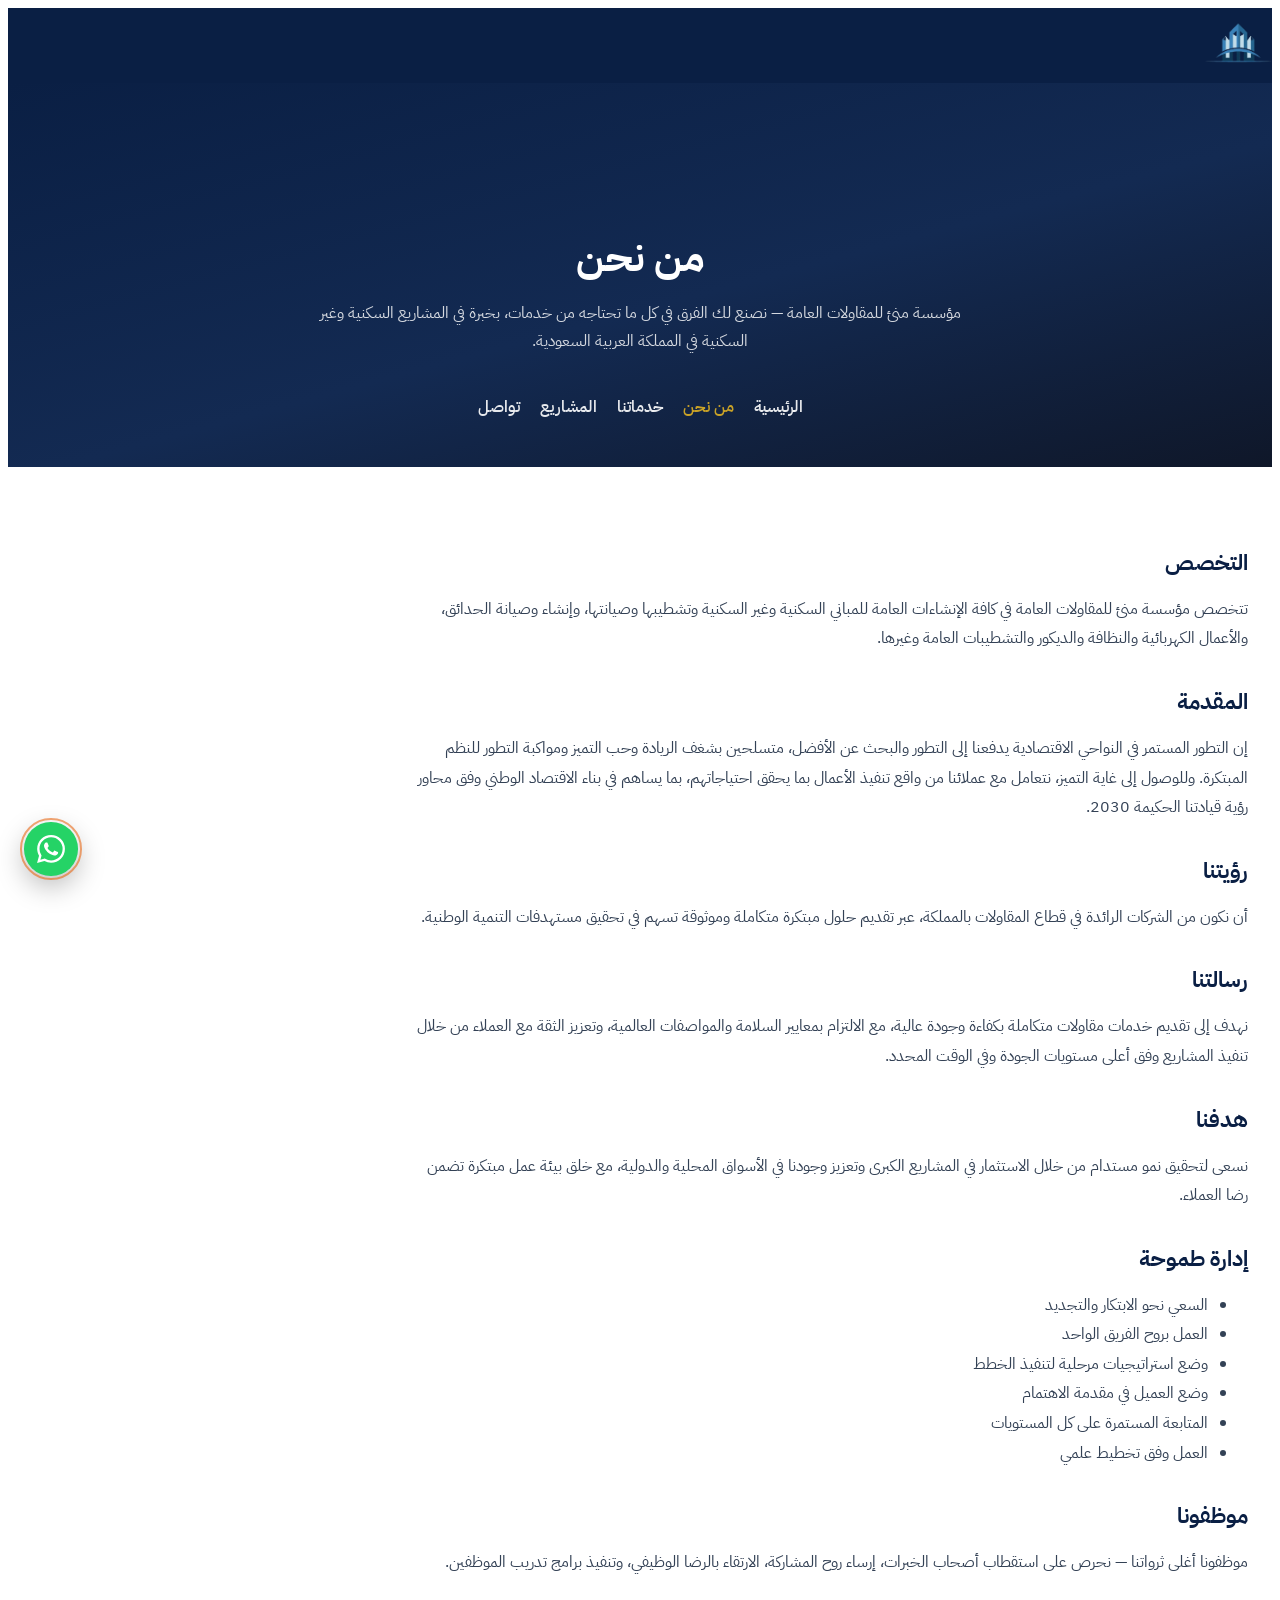
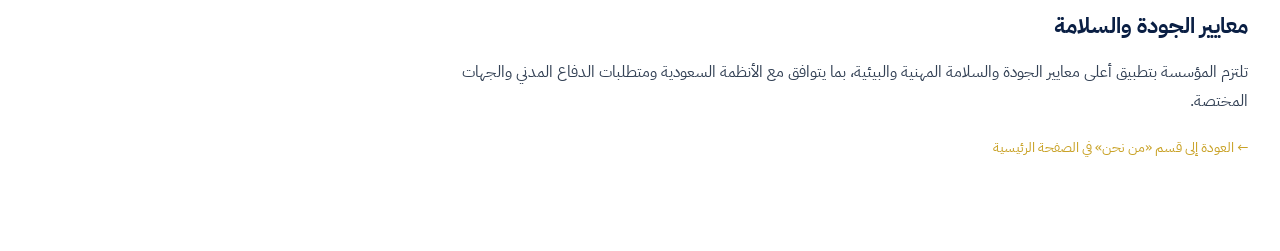
==== commit 4c184bd6: "Enhance SEO and content across multiple pages, including updates to meta tags, descriptions, and key" ====
--- a/about.html
+++ b/about.html
@@ -3,18 +3,29 @@
   <head>
     <meta charset="UTF-8">
     <meta name="viewport" content="width=device-width, initial-scale=1">
-    <title>من نحن | مؤسسة منئ للمقاولات العامة</title>
-    <meta name="description" content="تعرف على مؤسسة منئ للمقاولات العامة — رؤيتنا، رسالتنا، قيمنا، وفريق العمل في المملكة العربية السعودية.">
-    <meta name="description" lang="en" content="About Mani Foundation for General Contracting — vision, mission, values, and team in Saudi Arabia.">
+    <title>من نحن | مؤسسة منئ للمقاولات العامة — رؤية ورسالة وقيم</title>
+    <meta name="description" content="من نحن: مؤسسة منئ للمقاولات العامة — إنشاءات سكنية وتجارية، تشطيبات، صيانة، حدائق، كهرباء، ديكور ونظافة. رؤية 2030 — أبو شداد — 055 853 3792.">
+    <meta name="description" lang="en" content="About Mani Foundation for General Contracting — vision, mission, values, quality &amp; safety across Saudi Arabia.">
+    <meta name="keywords" content="من نحن, مؤسسة منئ, رؤية رسالة, مقاولات عامة السعودية, Mani Foundation about">
+    <meta name="robots" content="index, follow">
     <link rel="canonical" href="about.html">
+    <meta property="og:type" content="website">
     <meta property="og:title" content="من نحن — مؤسسة منئ للمقاولات العامة">
-    <meta property="og:description" content="شريكك الموثوق في البناء والتشييد — جودة، التزام، وشمولية في الخدمة.">
+    <meta property="og:description" content="تتخصص المؤسسة في الإنشاءات العامة للمباني السكنية وغير السكنية وتشطيبها وصيانتها — حلول متكاملة وفق رؤية 2030.">
+    <meta property="og:url" content="about.html">
     <meta property="og:image" content="assets/imgs/munya/project-building-exterior.jpeg">
+    <meta property="og:locale" content="ar_SA">
     <link rel="shortcut icon" type="image/x-icon" href="images/logo.png">
     <link href="https://fonts.googleapis.com/css2?family=IBM+Plex+Sans+Arabic:wght@400;500;600;700&display=swap" rel="stylesheet">
     <link href="assets/css/munya-site.css?v=2.4.1" rel="stylesheet">
     <link href="assets/css/munya-a11y.css?v=1.0.0" rel="stylesheet">
     <link href="assets/css/munya-subpage.css?v=1.0.0" rel="stylesheet">
+    <script type="application/ld+json">
+    {"@context":"https://schema.org","@type":"BreadcrumbList","itemListElement":[{"@type":"ListItem","position":1,"name":"الرئيسية","item":"index.html"},{"@type":"ListItem","position":2,"name":"من نحن","item":"about.html"}]}
+    </script>
+    <script type="application/ld+json">
+    {"@context":"https://schema.org","@type":"AboutPage","name":"من نحن — مؤسسة منئ للمقاولات العامة","description":"تتخصص مؤسسة منئ للمقاولات العامة في كافة الإنشاءات العامة للمباني السكنية وغير السكنية وتشطيبها وصيانتها، وإنشاء وصيانة الحدائق، والأعمال الكهربائية والنظافة والديكور والتشطيبات العامة.","url":"about.html","mainEntity":{"@id":"index.html#organization"}}
+    </script>
   </head>
   <body>
     <a class="munya-skip-link" href="#main">تخطي إلى المحتوى الرئيسي</a>
@@ -29,7 +40,7 @@
       <section class="munya-page-hero">
         <div class="container munya-shell">
           <h1 class="munya-page-hero__title">من نحن</h1>
-          <p class="munya-page-hero__lead">مؤسسة منئ للمقاولات العامة — نبني الثقة من الأساس حتى التسليم، بخبرة في المشاريع السكنية والتجارية وفق أعلى معايير الجودة والسلامة.</p>
+          <p class="munya-page-hero__lead">مؤسسة منئ للمقاولات العامة — نصنع لك الفرق في كل ما تحتاجه من خدمات، بخبرة في المشاريع السكنية وغير السكنية في المملكة العربية السعودية.</p>
           <nav class="munya-subpage-nav" aria-label="صفحات الموقع">
             <a href="index.html">الرئيسية</a>
             <a href="about.html" aria-current="page">من نحن</a>
@@ -41,17 +52,29 @@
       </section>
       <div class="munya-subpage-content">
         <div class="container munya-shell">
-          <p>نحن مؤسسة سعودية متخصصة في المقاولات العامة وإنشاء وصيانة المباني، التشطيبات الداخلية والخارجية، الأعمال الكهربائية، الديكور، والحدائق. نعمل على تنفيذ مشاريع في مختلف مناطق المملكة مع التزام واضح بالمواعيد والجودة.</p>
+          <h2>التخصص</h2>
+          <p>تتخصص مؤسسة منئ للمقاولات العامة في كافة الإنشاءات العامة للمباني السكنية وغير السكنية وتشطيبها وصيانتها، وإنشاء وصيانة الحدائق، والأعمال الكهربائية والنظافة والديكور والتشطيبات العامة وغيرها.</p>
+          <h2>المقدمة</h2>
+          <p>إن التطور المستمر في النواحي الاقتصادية يدفعنا إلى التطور والبحث عن الأفضل، متسلحين بشغف الريادة وحب التميز ومواكبة التطور للنظم المبتكرة. وللوصول إلى غاية التميز، نتعامل مع عملائنا من واقع تنفيذ الأعمال بما يحقق احتياجاتهم، بما يساهم في بناء الاقتصاد الوطني وفق محاور رؤية قيادتنا الحكيمة 2030.</p>
           <h2>رؤيتنا</h2>
-          <p>أن نكون شريكاً موثوقاً في قطاع البناء والتشييد، نساهم في تحقيق تطلعات رؤية المملكة 2030 من خلال تنفيذ مشاريع مستدامة وآمنة.</p>
+          <p>أن نكون من الشركات الرائدة في قطاع المقاولات بالمملكة، عبر تقديم حلول مبتكرة متكاملة وموثوقة تسهم في تحقيق مستهدفات التنمية الوطنية.</p>
           <h2>رسالتنا</h2>
-          <p>تقديم حلول مقاولات متكاملة — من التخطيط والتأسيس إلى التشطيب والتسليم — مع متابعة ما بعد البيع لضمان رضا العملاء.</p>
-          <h2>قيمنا</h2>
+          <p>نهدف إلى تقديم خدمات مقاولات متكاملة بكفاءة وجودة عالية، مع الالتزام بمعايير السلامة والمواصفات العالمية، وتعزيز الثقة مع العملاء من خلال تنفيذ المشاريع وفق أعلى مستويات الجودة وفي الوقت المحدد.</p>
+          <h2>هدفنا</h2>
+          <p>نسعى لتحقيق نمو مستدام من خلال الاستثمار في المشاريع الكبرى وتعزيز وجودنا في الأسواق المحلية والدولية، مع خلق بيئة عمل مبتكرة تضمن رضا العملاء.</p>
+          <h2>إدارة طموحة</h2>
           <ul>
-            <li>الجودة والسلامة المهنية في كل مرحلة.</li>
-            <li>الشفافية والالتزام بالمواعيد المتفق عليها.</li>
-            <li>الشراكة مع العميل وتخصيص الحلول حسب الميزانية والاحتياج.</li>
+            <li>السعي نحو الابتكار والتجديد</li>
+            <li>العمل بروح الفريق الواحد</li>
+            <li>وضع استراتيجيات مرحلية لتنفيذ الخطط</li>
+            <li>وضع العميل في مقدمة الاهتمام</li>
+            <li>المتابعة المستمرة على كل المستويات</li>
+            <li>العمل وفق تخطيط علمي</li>
           </ul>
+          <h2>موظفونا</h2>
+          <p>موظفونا أغلى ثرواتنا — نحرص على استقطاب أصحاب الخبرات، إرساء روح المشاركة، الارتقاء بالرضا الوظيفي، وتنفيذ برامج تدريب الموظفين.</p>
+          <h2>معايير الجودة والسلامة</h2>
+          <p>تلتزم المؤسسة بتطبيق أعلى معايير الجودة والسلامة المهنية والبيئية، بما يتوافق مع الأنظمة السعودية ومتطلبات الدفاع المدني والجهات المختصة.</p>
           <p><a class="munya-page-hero__back" href="index.html#about">← العودة إلى قسم «من نحن» في الصفحة الرئيسية</a></p>
         </div>
       </div>
@@ -61,6 +84,6 @@
       <svg width="28" height="28" viewBox="0 0 24 24" fill="currentColor" aria-hidden="true"><path d="M17.472 14.382c-.297-.149-1.758-.867-2.03-.967-.273-.099-.471-.148-.67.15-.197.297-.767.966-.94 1.164-.173.199-.347.223-.644.075-.297-.15-1.255-.463-2.39-1.475-.883-.788-1.48-1.761-1.653-2.059-.173-.297-.018-.458.13-.606.134-.133.298-.347.446-.52.149-.174.198-.298.298-.497.099-.198.05-.371-.025-.52-.075-.149-.669-1.612-.916-2.207-.242-.579-.487-.5-.669-.51-.173-.008-.371-.01-.57-.01-.198 0-.52.074-.792.372-.272.297-1.04 1.016-1.04 2.479 0 1.462 1.065 2.875 1.213 3.074.149.198 2.096 3.2 5.077 4.487.709.306 1.262.489 1.694.625.712.227 1.36.195 1.871.118.571-.085 1.758-.719 2.006-1.413.248-.694.248-1.289.173-1.413-.074-.124-.272-.198-.57-.347m-5.421 7.403h-.004a9.87 9.87 0 01-5.031-1.378l-.361-.214-3.741.982.998-3.648-.235-.374a9.86 9.86 0 01-1.51-5.26c.001-5.45 4.436-9.884 9.888-9.884 2.64 0 5.122 1.03 6.988 2.898a9.825 9.825 0 012.893 6.994c-.003 5.45-4.435 9.884-9.884 9.884m8.413-18.297A11.815 11.815 0 0012.05 0C5.495 0 .16 5.335.157 11.892c0 2.096.547 4.142 1.588 5.945L.057 24l6.305-1.654a11.882 11.882 0 005.683 1.448h.005c6.554 0 11.89-5.335 11.893-11.893a11.821 11.821 0 00-3.48-8.413z"/></svg>
     </a>
     <script src="assets/js/vendor/jquery-3.7.1.min.js"></script>
-    <script src="assets/js/munya-site.js?v=2.5.1"></script>
+    <script src="assets/js/munya-site.js?v=2.5.2"></script>
   </body>
 </html>
--- a/assets/css/munya-site.css
+++ b/assets/css/munya-site.css
@@ -585,6 +585,94 @@
   color: #475569;
 }
 
+.munya-intro__body {
+  font-family: var(--munya-font-ar);
+  font-size: 1rem;
+  line-height: 1.85;
+  color: #475569;
+  margin: 0 0 1.35rem;
+}
+
+.munya-faq {
+  background: #ffffff;
+  border-top: 1px solid rgba(10, 31, 68, 0.06);
+}
+
+.munya-faq__eyebrow {
+  display: inline-block;
+  font-family: var(--munya-font-ar);
+  font-size: 0.8125rem;
+  font-weight: 600;
+  color: var(--munya-gold);
+  margin-bottom: 0.5rem;
+}
+
+.munya-faq__title {
+  font-family: var(--munya-font-ar);
+  font-weight: 700;
+  font-size: clamp(1.65rem, 3vw, 2.35rem);
+  color: var(--munya-primary);
+  margin: 0 0 0.65rem;
+}
+
+.munya-faq__lead {
+  font-family: var(--munya-font-ar);
+  color: #64748b;
+  max-width: 36rem;
+  margin: 0 auto 2rem;
+  line-height: 1.75;
+}
+
+.munya-faq__list {
+  max-width: 44rem;
+  margin: 0 auto;
+  display: flex;
+  flex-direction: column;
+  gap: 0.65rem;
+}
+
+.munya-faq__item {
+  border: 1px solid rgba(10, 31, 68, 0.1);
+  border-radius: 0.85rem;
+  background: var(--munya-neutral-bg, #f5f5f0);
+  padding: 0 1rem;
+}
+
+.munya-faq__item[open] {
+  border-color: rgba(201, 162, 39, 0.35);
+  background: #fff;
+  box-shadow: 0 8px 24px rgba(10, 31, 68, 0.06);
+}
+
+.munya-faq__question {
+  font-family: var(--munya-font-ar);
+  font-weight: 600;
+  font-size: 1rem;
+  color: var(--munya-primary);
+  padding: 1rem 0;
+  cursor: pointer;
+  list-style: none;
+}
+
+.munya-faq__question::-webkit-details-marker {
+  display: none;
+}
+
+.munya-faq__answer {
+  font-family: var(--munya-font-ar);
+  font-size: 0.9375rem;
+  line-height: 1.8;
+  color: #475569;
+  margin: 0 0 1rem;
+  padding-top: 0.15rem;
+  border-top: 1px solid rgba(10, 31, 68, 0.08);
+}
+
+.munya-faq__answer a {
+  color: var(--munya-gold);
+  font-weight: 600;
+}
+
 .munya-intro__signoff {
   font-family: "Cairo", "Tajawal", sans-serif;
   font-size: 0.9375rem;
--- a/assets/css/munya-subpage.css
+++ b/assets/css/munya-subpage.css
@@ -69,7 +69,8 @@
   border-color: var(--munya-border);
 }
 
-.munya-service-detail h3 {
+.munya-service-detail h3,
+.munya-service-detail__h {
   font-family: var(--munya-font-ar);
   font-size: 1.125rem;
   margin-bottom: 0.5rem;
